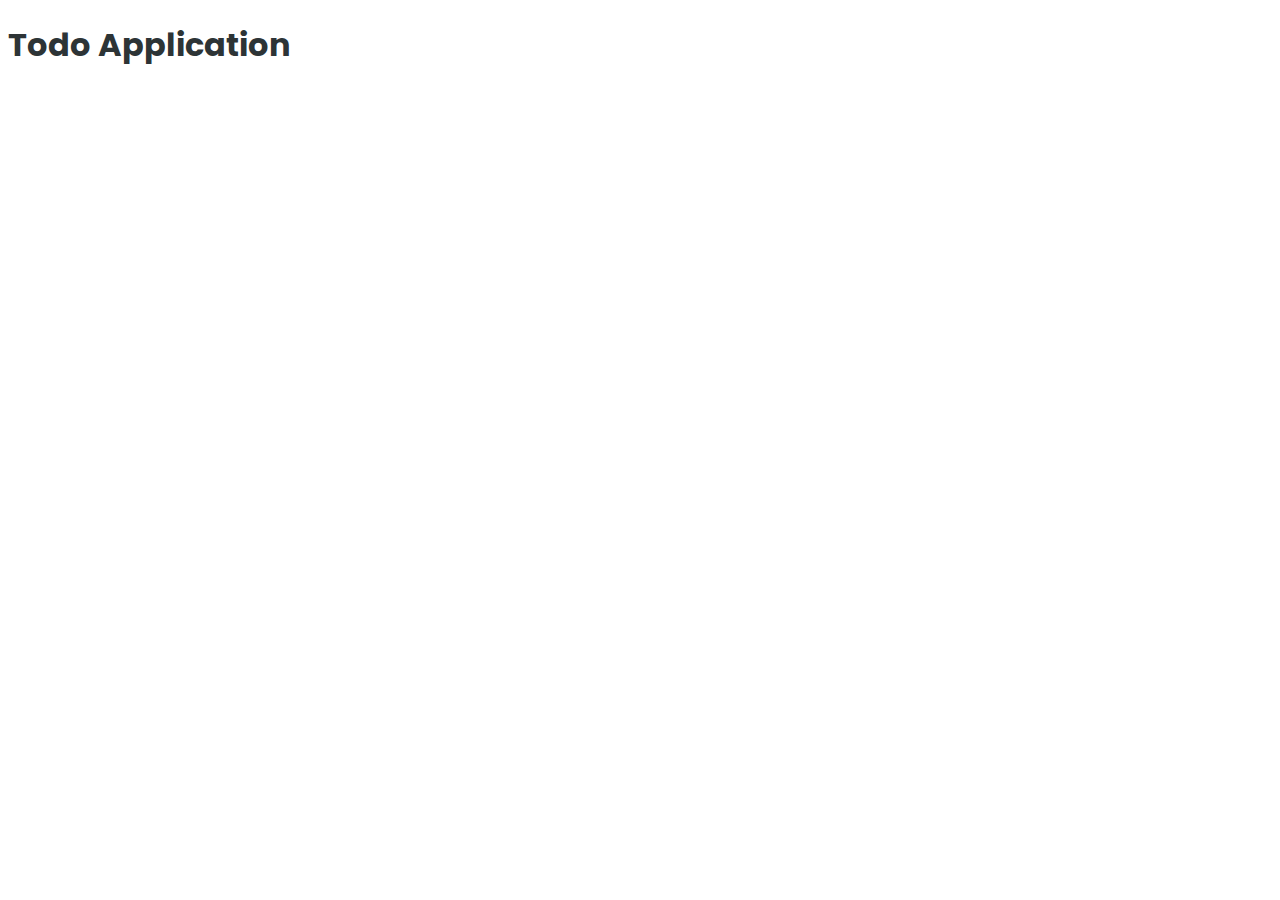
==== index.html @ 3220a1a8 "Initial setup" ====
<!DOCTYPE html>
<html lang="en">

<head>
    <meta charset="UTF-8">
    <meta http-equiv="X-UA-Compatible" content="IE=edge">
    <meta name="viewport" content="width=device-width, initial-scale=1.0">
    <title>Todo Application</title>

    <link rel="stylesheet" href="css/style.css">
</head>

<body>

    <h1>Todo Application</h1>

</body>

</html>
---- css/style.css ----
/* 
    TABLE CONTENT
    - COLORS
    - IMPORTS
    - GLOBAL
*/

/* COLORS
---------------------------------------------------------------------- */
/* 
    https://flatuicolors.com/palette/us
    primary: #e84393
    secondary: #fd79a8
    background: #dfe6e9
    reading: #2d3436
*/

/* IMPORTS
---------------------------------------------------------------------- */
@import url('https://fonts.googleapis.com/css2?family=Poppins:wght@300;400;500;600&display=swap');

/* GLOBAL
---------------------------------------------------------------------- */
* {
    font-family: 'Poppins', sans-serif;
    color: #2d3436;
}
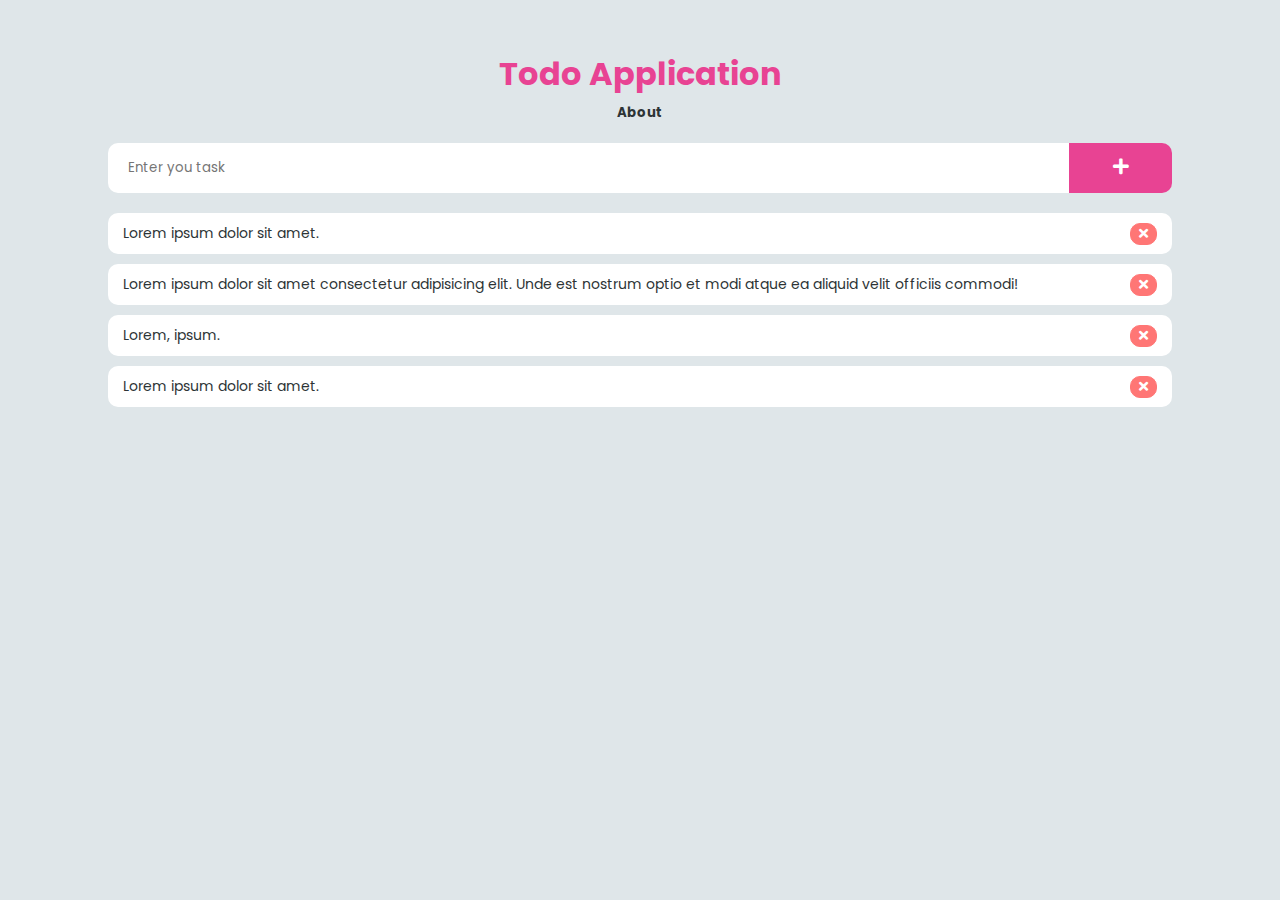
==== commit 483ebd79: "Fontawesome added, layout design implmented" ====
--- a/index.html
+++ b/index.html
@@ -5,14 +5,50 @@
     <meta charset="UTF-8">
     <meta http-equiv="X-UA-Compatible" content="IE=edge">
     <meta name="viewport" content="width=device-width, initial-scale=1.0">
+
     <title>Todo Application</title>
 
+    <!-- font awesome -->
+    <!-- <link rel="stylesheet" href="https://pro.fontawesome.com/releases/v5.10.0/css/all.css"
+        integrity="sha384-AYmEC3Yw5cVb3ZcuHtOA93w35dYTsvhLPVnYs9eStHfGJvOvKxVfELGroGkvsg+p" crossorigin="anonymous" /> -->
+    <link rel="stylesheet" href="css/all.min.css">
+
+    <!-- custom -->
     <link rel="stylesheet" href="css/style.css">
 </head>
 
 <body>
 
-    <h1>Todo Application</h1>
+    <div class="container">
+        <h1>Todo Application</h1>
+        <h5><a href="about.html">About</a></h5>
+
+        <div class="form">
+            <input type="text" id="txtTask" placeholder="Enter you task">
+            <button id="btnAdd"><i class="fas fa-plus"></i></button>
+        </div>
+
+        <div class="card-holder">
+            <div class="card">
+                <button class="btn-remove"><i class="fas fa-times"></i></button>
+                <p>Lorem ipsum dolor sit amet.</p>
+            </div>
+            <div class="card">
+                <button class="btn-remove"><i class="fas fa-times"></i></button>
+                <p>Lorem ipsum dolor sit amet consectetur adipisicing elit. Unde est nostrum optio et modi atque ea
+                    aliquid velit officiis commodi!</p>
+            </div>
+            <div class="card">
+                <button class="btn-remove"><i class="fas fa-times"></i></button>
+                <p>Lorem, ipsum.</p>
+            </div>
+            <div class="card">
+                <button class="btn-remove"><i class="fas fa-times"></i></button>
+                <p>Lorem ipsum dolor sit amet.</p>
+            </div>
+        </div>
+
+    </div>
 
 </body>
 
--- a/css/all.min.css
+++ b/css/all.min.css
@@ -0,0 +1,5 @@
+/*!
+ * Font Awesome Free 5.15.4 by @fontawesome - https://fontawesome.com
+ * License - https://fontawesome.com/license/free (Icons: CC BY 4.0, Fonts: SIL OFL 1.1, Code: MIT License)
+ */
+.fa,.fab,.fad,.fal,.far,.fas{-moz-osx-font-smoothing:grayscale;-webkit-font-smoothing:antialiased;display:inline-block;font-style:normal;font-variant:normal;text-rendering:auto;line-height:1}.fa-lg{font-size:1.33333em;line-height:.75em;vertical-align:-.0667em}.fa-xs{font-size:.75em}.fa-sm{font-size:.875em}.fa-1x{font-size:1em}.fa-2x{font-size:2em}.fa-3x{font-size:3em}.fa-4x{font-size:4em}.fa-5x{font-size:5em}.fa-6x{font-size:6em}.fa-7x{font-size:7em}.fa-8x{font-size:8em}.fa-9x{font-size:9em}.fa-10x{font-size:10em}.fa-fw{text-align:center;width:1.25em}.fa-ul{list-style-type:none;margin-left:2.5em;padding-left:0}.fa-ul>li{position:relative}.fa-li{left:-2em;position:absolute;text-align:center;width:2em;line-height:inherit}.fa-border{border:.08em solid #eee;border-radius:.1em;padding:.2em .25em .15em}.fa-pull-left{float:left}.fa-pull-right{float:right}.fa.fa-pull-left,.fab.fa-pull-left,.fal.fa-pull-left,.far.fa-pull-left,.fas.fa-pull-left{margin-right:.3em}.fa.fa-pull-right,.fab.fa-pull-right,.fal.fa-pull-right,.far.fa-pull-right,.fas.fa-pull-right{margin-left:.3em}.fa-spin{-webkit-animation:fa-spin 2s linear infinite;animation:fa-spin 2s linear infinite}.fa-pulse{-webkit-animation:fa-spin 1s steps(8) infinite;animation:fa-spin 1s steps(8) infinite}@-webkit-keyframes fa-spin{0%{-webkit-transform:rotate(0deg);transform:rotate(0deg)}to{-webkit-transform:rotate(1turn);transform:rotate(1turn)}}@keyframes fa-spin{0%{-webkit-transform:rotate(0deg);transform:rotate(0deg)}to{-webkit-transform:rotate(1turn);transform:rotate(1turn)}}.fa-rotate-90{-ms-filter:"progid:DXImageTransform.Microsoft.BasicImage(rotation=1)";-webkit-transform:rotate(90deg);transform:rotate(90deg)}.fa-rotate-180{-ms-filter:"progid:DXImageTransform.Microsoft.BasicImage(rotation=2)";-webkit-transform:rotate(180deg);transform:rotate(180deg)}.fa-rotate-270{-ms-filter:"progid:DXImageTransform.Microsoft.BasicImage(rotation=3)";-webkit-transform:rotate(270deg);transform:rotate(270deg)}.fa-flip-horizontal{-ms-filter:"progid:DXImageTransform.Microsoft.BasicImage(rotation=0, mirror=1)";-webkit-transform:scaleX(-1);transform:scaleX(-1)}.fa-flip-vertical{-webkit-transform:scaleY(-1);transform:scaleY(-1)}.fa-flip-both,.fa-flip-horizontal.fa-flip-vertical,.fa-flip-vertical{-ms-filter:"progid:DXImageTransform.Microsoft.BasicImage(rotation=2, mirror=1)"}.fa-flip-both,.fa-flip-horizontal.fa-flip-vertical{-webkit-transform:scale(-1);transform:scale(-1)}:root .fa-flip-both,:root .fa-flip-horizontal,:root .fa-flip-vertical,:root .fa-rotate-90,:root .fa-rotate-180,:root .fa-rotate-270{-webkit-filter:none;filter:none}.fa-stack{display:inline-block;height:2em;line-height:2em;position:relative;vertical-align:middle;width:2.5em}.fa-stack-1x,.fa-stack-2x{left:0;position:absolute;text-align:center;width:100%}.fa-stack-1x{line-height:inherit}.fa-stack-2x{font-size:2em}.fa-inverse{color:#fff}.fa-500px:before{content:"\f26e"}.fa-accessible-icon:before{content:"\f368"}.fa-accusoft:before{content:"\f369"}.fa-acquisitions-incorporated:before{content:"\f6af"}.fa-ad:before{content:"\f641"}.fa-address-book:before{content:"\f2b9"}.fa-address-card:before{content:"\f2bb"}.fa-adjust:before{content:"\f042"}.fa-adn:before{content:"\f170"}.fa-adversal:before{content:"\f36a"}.fa-affiliatetheme:before{content:"\f36b"}.fa-air-freshener:before{content:"\f5d0"}.fa-airbnb:before{content:"\f834"}.fa-algolia:before{content:"\f36c"}.fa-align-center:before{content:"\f037"}.fa-align-justify:before{content:"\f039"}.fa-align-left:before{content:"\f036"}.fa-align-right:before{content:"\f038"}.fa-alipay:before{content:"\f642"}.fa-allergies:before{content:"\f461"}.fa-amazon:before{content:"\f270"}.fa-amazon-pay:before{content:"\f42c"}.fa-ambulance:before{content:"\f0f9"}.fa-american-sign-language-interpreting:before{content:"\f2a3"}.fa-amilia:before{content:"\f36d"}.fa-anchor:before{content:"\f13d"}.fa-android:before{content:"\f17b"}.fa-angellist:before{content:"\f209"}.fa-angle-double-down:before{content:"\f103"}.fa-angle-double-left:before{content:"\f100"}.fa-angle-double-right:before{content:"\f101"}.fa-angle-double-up:before{content:"\f102"}.fa-angle-down:before{content:"\f107"}.fa-angle-left:before{content:"\f104"}.fa-angle-right:before{content:"\f105"}.fa-angle-up:before{content:"\f106"}.fa-angry:before{content:"\f556"}.fa-angrycreative:before{content:"\f36e"}.fa-angular:before{content:"\f420"}.fa-ankh:before{content:"\f644"}.fa-app-store:before{content:"\f36f"}.fa-app-store-ios:before{content:"\f370"}.fa-apper:before{content:"\f371"}.fa-apple:before{content:"\f179"}.fa-apple-alt:before{content:"\f5d1"}.fa-apple-pay:before{content:"\f415"}.fa-archive:before{content:"\f187"}.fa-archway:before{content:"\f557"}.fa-arrow-alt-circle-down:before{content:"\f358"}.fa-arrow-alt-circle-left:before{content:"\f359"}.fa-arrow-alt-circle-right:before{content:"\f35a"}.fa-arrow-alt-circle-up:before{content:"\f35b"}.fa-arrow-circle-down:before{content:"\f0ab"}.fa-arrow-circle-left:before{content:"\f0a8"}.fa-arrow-circle-right:before{content:"\f0a9"}.fa-arrow-circle-up:before{content:"\f0aa"}.fa-arrow-down:before{content:"\f063"}.fa-arrow-left:before{content:"\f060"}.fa-arrow-right:before{content:"\f061"}.fa-arrow-up:before{content:"\f062"}.fa-arrows-alt:before{content:"\f0b2"}.fa-arrows-alt-h:before{content:"\f337"}.fa-arrows-alt-v:before{content:"\f338"}.fa-artstation:before{content:"\f77a"}.fa-assistive-listening-systems:before{content:"\f2a2"}.fa-asterisk:before{content:"\f069"}.fa-asymmetrik:before{content:"\f372"}.fa-at:before{content:"\f1fa"}.fa-atlas:before{content:"\f558"}.fa-atlassian:before{content:"\f77b"}.fa-atom:before{content:"\f5d2"}.fa-audible:before{content:"\f373"}.fa-audio-description:before{content:"\f29e"}.fa-autoprefixer:before{content:"\f41c"}.fa-avianex:before{content:"\f374"}.fa-aviato:before{content:"\f421"}.fa-award:before{content:"\f559"}.fa-aws:before{content:"\f375"}.fa-baby:before{content:"\f77c"}.fa-baby-carriage:before{content:"\f77d"}.fa-backspace:before{content:"\f55a"}.fa-backward:before{content:"\f04a"}.fa-bacon:before{content:"\f7e5"}.fa-bacteria:before{content:"\e059"}.fa-bacterium:before{content:"\e05a"}.fa-bahai:before{content:"\f666"}.fa-balance-scale:before{content:"\f24e"}.fa-balance-scale-left:before{content:"\f515"}.fa-balance-scale-right:before{content:"\f516"}.fa-ban:before{content:"\f05e"}.fa-band-aid:before{content:"\f462"}.fa-bandcamp:before{content:"\f2d5"}.fa-barcode:before{content:"\f02a"}.fa-bars:before{content:"\f0c9"}.fa-baseball-ball:before{content:"\f433"}.fa-basketball-ball:before{content:"\f434"}.fa-bath:before{content:"\f2cd"}.fa-battery-empty:before{content:"\f244"}.fa-battery-full:before{content:"\f240"}.fa-battery-half:before{content:"\f242"}.fa-battery-quarter:before{content:"\f243"}.fa-battery-three-quarters:before{content:"\f241"}.fa-battle-net:before{content:"\f835"}.fa-bed:before{content:"\f236"}.fa-beer:before{content:"\f0fc"}.fa-behance:before{content:"\f1b4"}.fa-behance-square:before{content:"\f1b5"}.fa-bell:before{content:"\f0f3"}.fa-bell-slash:before{content:"\f1f6"}.fa-bezier-curve:before{content:"\f55b"}.fa-bible:before{content:"\f647"}.fa-bicycle:before{content:"\f206"}.fa-biking:before{content:"\f84a"}.fa-bimobject:before{content:"\f378"}.fa-binoculars:before{content:"\f1e5"}.fa-biohazard:before{content:"\f780"}.fa-birthday-cake:before{content:"\f1fd"}.fa-bitbucket:before{content:"\f171"}.fa-bitcoin:before{content:"\f379"}.fa-bity:before{content:"\f37a"}.fa-black-tie:before{content:"\f27e"}.fa-blackberry:before{content:"\f37b"}.fa-blender:before{content:"\f517"}.fa-blender-phone:before{content:"\f6b6"}.fa-blind:before{content:"\f29d"}.fa-blog:before{content:"\f781"}.fa-blogger:before{content:"\f37c"}.fa-blogger-b:before{content:"\f37d"}.fa-bluetooth:before{content:"\f293"}.fa-bluetooth-b:before{content:"\f294"}.fa-bold:before{content:"\f032"}.fa-bolt:before{content:"\f0e7"}.fa-bomb:before{content:"\f1e2"}.fa-bone:before{content:"\f5d7"}.fa-bong:before{content:"\f55c"}.fa-book:before{content:"\f02d"}.fa-book-dead:before{content:"\f6b7"}.fa-book-medical:before{content:"\f7e6"}.fa-book-open:before{content:"\f518"}.fa-book-reader:before{content:"\f5da"}.fa-bookmark:before{content:"\f02e"}.fa-bootstrap:before{content:"\f836"}.fa-border-all:before{content:"\f84c"}.fa-border-none:before{content:"\f850"}.fa-border-style:before{content:"\f853"}.fa-bowling-ball:before{content:"\f436"}.fa-box:before{content:"\f466"}.fa-box-open:before{content:"\f49e"}.fa-box-tissue:before{content:"\e05b"}.fa-boxes:before{content:"\f468"}.fa-braille:before{content:"\f2a1"}.fa-brain:before{content:"\f5dc"}.fa-bread-slice:before{content:"\f7ec"}.fa-briefcase:before{content:"\f0b1"}.fa-briefcase-medical:before{content:"\f469"}.fa-broadcast-tower:before{content:"\f519"}.fa-broom:before{content:"\f51a"}.fa-brush:before{content:"\f55d"}.fa-btc:before{content:"\f15a"}.fa-buffer:before{content:"\f837"}.fa-bug:before{content:"\f188"}.fa-building:before{content:"\f1ad"}.fa-bullhorn:before{content:"\f0a1"}.fa-bullseye:before{content:"\f140"}.fa-burn:before{content:"\f46a"}.fa-buromobelexperte:before{content:"\f37f"}.fa-bus:before{content:"\f207"}.fa-bus-alt:before{content:"\f55e"}.fa-business-time:before{content:"\f64a"}.fa-buy-n-large:before{content:"\f8a6"}.fa-buysellads:before{content:"\f20d"}.fa-calculator:before{content:"\f1ec"}.fa-calendar:before{content:"\f133"}.fa-calendar-alt:before{content:"\f073"}.fa-calendar-check:before{content:"\f274"}.fa-calendar-day:before{content:"\f783"}.fa-calendar-minus:before{content:"\f272"}.fa-calendar-plus:before{content:"\f271"}.fa-calendar-times:before{content:"\f273"}.fa-calendar-week:before{content:"\f784"}.fa-camera:before{content:"\f030"}.fa-camera-retro:before{content:"\f083"}.fa-campground:before{content:"\f6bb"}.fa-canadian-maple-leaf:before{content:"\f785"}.fa-candy-cane:before{content:"\f786"}.fa-cannabis:before{content:"\f55f"}.fa-capsules:before{content:"\f46b"}.fa-car:before{content:"\f1b9"}.fa-car-alt:before{content:"\f5de"}.fa-car-battery:before{content:"\f5df"}.fa-car-crash:before{content:"\f5e1"}.fa-car-side:before{content:"\f5e4"}.fa-caravan:before{content:"\f8ff"}.fa-caret-down:before{content:"\f0d7"}.fa-caret-left:before{content:"\f0d9"}.fa-caret-right:before{content:"\f0da"}.fa-caret-square-down:before{content:"\f150"}.fa-caret-square-left:before{content:"\f191"}.fa-caret-square-right:before{content:"\f152"}.fa-caret-square-up:before{content:"\f151"}.fa-caret-up:before{content:"\f0d8"}.fa-carrot:before{content:"\f787"}.fa-cart-arrow-down:before{content:"\f218"}.fa-cart-plus:before{content:"\f217"}.fa-cash-register:before{content:"\f788"}.fa-cat:before{content:"\f6be"}.fa-cc-amazon-pay:before{content:"\f42d"}.fa-cc-amex:before{content:"\f1f3"}.fa-cc-apple-pay:before{content:"\f416"}.fa-cc-diners-club:before{content:"\f24c"}.fa-cc-discover:before{content:"\f1f2"}.fa-cc-jcb:before{content:"\f24b"}.fa-cc-mastercard:before{content:"\f1f1"}.fa-cc-paypal:before{content:"\f1f4"}.fa-cc-stripe:before{content:"\f1f5"}.fa-cc-visa:before{content:"\f1f0"}.fa-centercode:before{content:"\f380"}.fa-centos:before{content:"\f789"}.fa-certificate:before{content:"\f0a3"}.fa-chair:before{content:"\f6c0"}.fa-chalkboard:before{content:"\f51b"}.fa-chalkboard-teacher:before{content:"\f51c"}.fa-charging-station:before{content:"\f5e7"}.fa-chart-area:before{content:"\f1fe"}.fa-chart-bar:before{content:"\f080"}.fa-chart-line:before{content:"\f201"}.fa-chart-pie:before{content:"\f200"}.fa-check:before{content:"\f00c"}.fa-check-circle:before{content:"\f058"}.fa-check-double:before{content:"\f560"}.fa-check-square:before{content:"\f14a"}.fa-cheese:before{content:"\f7ef"}.fa-chess:before{content:"\f439"}.fa-chess-bishop:before{content:"\f43a"}.fa-chess-board:before{content:"\f43c"}.fa-chess-king:before{content:"\f43f"}.fa-chess-knight:before{content:"\f441"}.fa-chess-pawn:before{content:"\f443"}.fa-chess-queen:before{content:"\f445"}.fa-chess-rook:before{content:"\f447"}.fa-chevron-circle-down:before{content:"\f13a"}.fa-chevron-circle-left:before{content:"\f137"}.fa-chevron-circle-right:before{content:"\f138"}.fa-chevron-circle-up:before{content:"\f139"}.fa-chevron-down:before{content:"\f078"}.fa-chevron-left:before{content:"\f053"}.fa-chevron-right:before{content:"\f054"}.fa-chevron-up:before{content:"\f077"}.fa-child:before{content:"\f1ae"}.fa-chrome:before{content:"\f268"}.fa-chromecast:before{content:"\f838"}.fa-church:before{content:"\f51d"}.fa-circle:before{content:"\f111"}.fa-circle-notch:before{content:"\f1ce"}.fa-city:before{content:"\f64f"}.fa-clinic-medical:before{content:"\f7f2"}.fa-clipboard:before{content:"\f328"}.fa-clipboard-check:before{content:"\f46c"}.fa-clipboard-list:before{content:"\f46d"}.fa-clock:before{content:"\f017"}.fa-clone:before{content:"\f24d"}.fa-closed-captioning:before{content:"\f20a"}.fa-cloud:before{content:"\f0c2"}.fa-cloud-download-alt:before{content:"\f381"}.fa-cloud-meatball:before{content:"\f73b"}.fa-cloud-moon:before{content:"\f6c3"}.fa-cloud-moon-rain:before{content:"\f73c"}.fa-cloud-rain:before{content:"\f73d"}.fa-cloud-showers-heavy:before{content:"\f740"}.fa-cloud-sun:before{content:"\f6c4"}.fa-cloud-sun-rain:before{content:"\f743"}.fa-cloud-upload-alt:before{content:"\f382"}.fa-cloudflare:before{content:"\e07d"}.fa-cloudscale:before{content:"\f383"}.fa-cloudsmith:before{content:"\f384"}.fa-cloudversify:before{content:"\f385"}.fa-cocktail:before{content:"\f561"}.fa-code:before{content:"\f121"}.fa-code-branch:before{content:"\f126"}.fa-codepen:before{content:"\f1cb"}.fa-codiepie:before{content:"\f284"}.fa-coffee:before{content:"\f0f4"}.fa-cog:before{content:"\f013"}.fa-cogs:before{content:"\f085"}.fa-coins:before{content:"\f51e"}.fa-columns:before{content:"\f0db"}.fa-comment:before{content:"\f075"}.fa-comment-alt:before{content:"\f27a"}.fa-comment-dollar:before{content:"\f651"}.fa-comment-dots:before{content:"\f4ad"}.fa-comment-medical:before{content:"\f7f5"}.fa-comment-slash:before{content:"\f4b3"}.fa-comments:before{content:"\f086"}.fa-comments-dollar:before{content:"\f653"}.fa-compact-disc:before{content:"\f51f"}.fa-compass:before{content:"\f14e"}.fa-compress:before{content:"\f066"}.fa-compress-alt:before{content:"\f422"}.fa-compress-arrows-alt:before{content:"\f78c"}.fa-concierge-bell:before{content:"\f562"}.fa-confluence:before{content:"\f78d"}.fa-connectdevelop:before{content:"\f20e"}.fa-contao:before{content:"\f26d"}.fa-cookie:before{content:"\f563"}.fa-cookie-bite:before{content:"\f564"}.fa-copy:before{content:"\f0c5"}.fa-copyright:before{content:"\f1f9"}.fa-cotton-bureau:before{content:"\f89e"}.fa-couch:before{content:"\f4b8"}.fa-cpanel:before{content:"\f388"}.fa-creative-commons:before{content:"\f25e"}.fa-creative-commons-by:before{content:"\f4e7"}.fa-creative-commons-nc:before{content:"\f4e8"}.fa-creative-commons-nc-eu:before{content:"\f4e9"}.fa-creative-commons-nc-jp:before{content:"\f4ea"}.fa-creative-commons-nd:before{content:"\f4eb"}.fa-creative-commons-pd:before{content:"\f4ec"}.fa-creative-commons-pd-alt:before{content:"\f4ed"}.fa-creative-commons-remix:before{content:"\f4ee"}.fa-creative-commons-sa:before{content:"\f4ef"}.fa-creative-commons-sampling:before{content:"\f4f0"}.fa-creative-commons-sampling-plus:before{content:"\f4f1"}.fa-creative-commons-share:before{content:"\f4f2"}.fa-creative-commons-zero:before{content:"\f4f3"}.fa-credit-card:before{content:"\f09d"}.fa-critical-role:before{content:"\f6c9"}.fa-crop:before{content:"\f125"}.fa-crop-alt:before{content:"\f565"}.fa-cross:before{content:"\f654"}.fa-crosshairs:before{content:"\f05b"}.fa-crow:before{content:"\f520"}.fa-crown:before{content:"\f521"}.fa-crutch:before{content:"\f7f7"}.fa-css3:before{content:"\f13c"}.fa-css3-alt:before{content:"\f38b"}.fa-cube:before{content:"\f1b2"}.fa-cubes:before{content:"\f1b3"}.fa-cut:before{content:"\f0c4"}.fa-cuttlefish:before{content:"\f38c"}.fa-d-and-d:before{content:"\f38d"}.fa-d-and-d-beyond:before{content:"\f6ca"}.fa-dailymotion:before{content:"\e052"}.fa-dashcube:before{content:"\f210"}.fa-database:before{content:"\f1c0"}.fa-deaf:before{content:"\f2a4"}.fa-deezer:before{content:"\e077"}.fa-delicious:before{content:"\f1a5"}.fa-democrat:before{content:"\f747"}.fa-deploydog:before{content:"\f38e"}.fa-deskpro:before{content:"\f38f"}.fa-desktop:before{content:"\f108"}.fa-dev:before{content:"\f6cc"}.fa-deviantart:before{content:"\f1bd"}.fa-dharmachakra:before{content:"\f655"}.fa-dhl:before{content:"\f790"}.fa-diagnoses:before{content:"\f470"}.fa-diaspora:before{content:"\f791"}.fa-dice:before{content:"\f522"}.fa-dice-d20:before{content:"\f6cf"}.fa-dice-d6:before{content:"\f6d1"}.fa-dice-five:before{content:"\f523"}.fa-dice-four:before{content:"\f524"}.fa-dice-one:before{content:"\f525"}.fa-dice-six:before{content:"\f526"}.fa-dice-three:before{content:"\f527"}.fa-dice-two:before{content:"\f528"}.fa-digg:before{content:"\f1a6"}.fa-digital-ocean:before{content:"\f391"}.fa-digital-tachograph:before{content:"\f566"}.fa-directions:before{content:"\f5eb"}.fa-discord:before{content:"\f392"}.fa-discourse:before{content:"\f393"}.fa-disease:before{content:"\f7fa"}.fa-divide:before{content:"\f529"}.fa-dizzy:before{content:"\f567"}.fa-dna:before{content:"\f471"}.fa-dochub:before{content:"\f394"}.fa-docker:before{content:"\f395"}.fa-dog:before{content:"\f6d3"}.fa-dollar-sign:before{content:"\f155"}.fa-dolly:before{content:"\f472"}.fa-dolly-flatbed:before{content:"\f474"}.fa-donate:before{content:"\f4b9"}.fa-door-closed:before{content:"\f52a"}.fa-door-open:before{content:"\f52b"}.fa-dot-circle:before{content:"\f192"}.fa-dove:before{content:"\f4ba"}.fa-download:before{content:"\f019"}.fa-draft2digital:before{content:"\f396"}.fa-drafting-compass:before{content:"\f568"}.fa-dragon:before{content:"\f6d5"}.fa-draw-polygon:before{content:"\f5ee"}.fa-dribbble:before{content:"\f17d"}.fa-dribbble-square:before{content:"\f397"}.fa-dropbox:before{content:"\f16b"}.fa-drum:before{content:"\f569"}.fa-drum-steelpan:before{content:"\f56a"}.fa-drumstick-bite:before{content:"\f6d7"}.fa-drupal:before{content:"\f1a9"}.fa-dumbbell:before{content:"\f44b"}.fa-dumpster:before{content:"\f793"}.fa-dumpster-fire:before{content:"\f794"}.fa-dungeon:before{content:"\f6d9"}.fa-dyalog:before{content:"\f399"}.fa-earlybirds:before{content:"\f39a"}.fa-ebay:before{content:"\f4f4"}.fa-edge:before{content:"\f282"}.fa-edge-legacy:before{content:"\e078"}.fa-edit:before{content:"\f044"}.fa-egg:before{content:"\f7fb"}.fa-eject:before{content:"\f052"}.fa-elementor:before{content:"\f430"}.fa-ellipsis-h:before{content:"\f141"}.fa-ellipsis-v:before{content:"\f142"}.fa-ello:before{content:"\f5f1"}.fa-ember:before{content:"\f423"}.fa-empire:before{content:"\f1d1"}.fa-envelope:before{content:"\f0e0"}.fa-envelope-open:before{content:"\f2b6"}.fa-envelope-open-text:before{content:"\f658"}.fa-envelope-square:before{content:"\f199"}.fa-envira:before{content:"\f299"}.fa-equals:before{content:"\f52c"}.fa-eraser:before{content:"\f12d"}.fa-erlang:before{content:"\f39d"}.fa-ethereum:before{content:"\f42e"}.fa-ethernet:before{content:"\f796"}.fa-etsy:before{content:"\f2d7"}.fa-euro-sign:before{content:"\f153"}.fa-evernote:before{content:"\f839"}.fa-exchange-alt:before{content:"\f362"}.fa-exclamation:before{content:"\f12a"}.fa-exclamation-circle:before{content:"\f06a"}.fa-exclamation-triangle:before{content:"\f071"}.fa-expand:before{content:"\f065"}.fa-expand-alt:before{content:"\f424"}.fa-expand-arrows-alt:before{content:"\f31e"}.fa-expeditedssl:before{content:"\f23e"}.fa-external-link-alt:before{content:"\f35d"}.fa-external-link-square-alt:before{content:"\f360"}.fa-eye:before{content:"\f06e"}.fa-eye-dropper:before{content:"\f1fb"}.fa-eye-slash:before{content:"\f070"}.fa-facebook:before{content:"\f09a"}.fa-facebook-f:before{content:"\f39e"}.fa-facebook-messenger:before{content:"\f39f"}.fa-facebook-square:before{content:"\f082"}.fa-fan:before{content:"\f863"}.fa-fantasy-flight-games:before{content:"\f6dc"}.fa-fast-backward:before{content:"\f049"}.fa-fast-forward:before{content:"\f050"}.fa-faucet:before{content:"\e005"}.fa-fax:before{content:"\f1ac"}.fa-feather:before{content:"\f52d"}.fa-feather-alt:before{content:"\f56b"}.fa-fedex:before{content:"\f797"}.fa-fedora:before{content:"\f798"}.fa-female:before{content:"\f182"}.fa-fighter-jet:before{content:"\f0fb"}.fa-figma:before{content:"\f799"}.fa-file:before{content:"\f15b"}.fa-file-alt:before{content:"\f15c"}.fa-file-archive:before{content:"\f1c6"}.fa-file-audio:before{content:"\f1c7"}.fa-file-code:before{content:"\f1c9"}.fa-file-contract:before{content:"\f56c"}.fa-file-csv:before{content:"\f6dd"}.fa-file-download:before{content:"\f56d"}.fa-file-excel:before{content:"\f1c3"}.fa-file-export:before{content:"\f56e"}.fa-file-image:before{content:"\f1c5"}.fa-file-import:before{content:"\f56f"}.fa-file-invoice:before{content:"\f570"}.fa-file-invoice-dollar:before{content:"\f571"}.fa-file-medical:before{content:"\f477"}.fa-file-medical-alt:before{content:"\f478"}.fa-file-pdf:before{content:"\f1c1"}.fa-file-powerpoint:before{content:"\f1c4"}.fa-file-prescription:before{content:"\f572"}.fa-file-signature:before{content:"\f573"}.fa-file-upload:before{content:"\f574"}.fa-file-video:before{content:"\f1c8"}.fa-file-word:before{content:"\f1c2"}.fa-fill:before{content:"\f575"}.fa-fill-drip:before{content:"\f576"}.fa-film:before{content:"\f008"}.fa-filter:before{content:"\f0b0"}.fa-fingerprint:before{content:"\f577"}.fa-fire:before{content:"\f06d"}.fa-fire-alt:before{content:"\f7e4"}.fa-fire-extinguisher:before{content:"\f134"}.fa-firefox:before{content:"\f269"}.fa-firefox-browser:before{content:"\e007"}.fa-first-aid:before{content:"\f479"}.fa-first-order:before{content:"\f2b0"}.fa-first-order-alt:before{content:"\f50a"}.fa-firstdraft:before{content:"\f3a1"}.fa-fish:before{content:"\f578"}.fa-fist-raised:before{content:"\f6de"}.fa-flag:before{content:"\f024"}.fa-flag-checkered:before{content:"\f11e"}.fa-flag-usa:before{content:"\f74d"}.fa-flask:before{content:"\f0c3"}.fa-flickr:before{content:"\f16e"}.fa-flipboard:before{content:"\f44d"}.fa-flushed:before{content:"\f579"}.fa-fly:before{content:"\f417"}.fa-folder:before{content:"\f07b"}.fa-folder-minus:before{content:"\f65d"}.fa-folder-open:before{content:"\f07c"}.fa-folder-plus:before{content:"\f65e"}.fa-font:before{content:"\f031"}.fa-font-awesome:before{content:"\f2b4"}.fa-font-awesome-alt:before{content:"\f35c"}.fa-font-awesome-flag:before{content:"\f425"}.fa-font-awesome-logo-full:before{content:"\f4e6"}.fa-fonticons:before{content:"\f280"}.fa-fonticons-fi:before{content:"\f3a2"}.fa-football-ball:before{content:"\f44e"}.fa-fort-awesome:before{content:"\f286"}.fa-fort-awesome-alt:before{content:"\f3a3"}.fa-forumbee:before{content:"\f211"}.fa-forward:before{content:"\f04e"}.fa-foursquare:before{content:"\f180"}.fa-free-code-camp:before{content:"\f2c5"}.fa-freebsd:before{content:"\f3a4"}.fa-frog:before{content:"\f52e"}.fa-frown:before{content:"\f119"}.fa-frown-open:before{content:"\f57a"}.fa-fulcrum:before{content:"\f50b"}.fa-funnel-dollar:before{content:"\f662"}.fa-futbol:before{content:"\f1e3"}.fa-galactic-republic:before{content:"\f50c"}.fa-galactic-senate:before{content:"\f50d"}.fa-gamepad:before{content:"\f11b"}.fa-gas-pump:before{content:"\f52f"}.fa-gavel:before{content:"\f0e3"}.fa-gem:before{content:"\f3a5"}.fa-genderless:before{content:"\f22d"}.fa-get-pocket:before{content:"\f265"}.fa-gg:before{content:"\f260"}.fa-gg-circle:before{content:"\f261"}.fa-ghost:before{content:"\f6e2"}.fa-gift:before{content:"\f06b"}.fa-gifts:before{content:"\f79c"}.fa-git:before{content:"\f1d3"}.fa-git-alt:before{content:"\f841"}.fa-git-square:before{content:"\f1d2"}.fa-github:before{content:"\f09b"}.fa-github-alt:before{content:"\f113"}.fa-github-square:before{content:"\f092"}.fa-gitkraken:before{content:"\f3a6"}.fa-gitlab:before{content:"\f296"}.fa-gitter:before{content:"\f426"}.fa-glass-cheers:before{content:"\f79f"}.fa-glass-martini:before{content:"\f000"}.fa-glass-martini-alt:before{content:"\f57b"}.fa-glass-whiskey:before{content:"\f7a0"}.fa-glasses:before{content:"\f530"}.fa-glide:before{content:"\f2a5"}.fa-glide-g:before{content:"\f2a6"}.fa-globe:before{content:"\f0ac"}.fa-globe-africa:before{content:"\f57c"}.fa-globe-americas:before{content:"\f57d"}.fa-globe-asia:before{content:"\f57e"}.fa-globe-europe:before{content:"\f7a2"}.fa-gofore:before{content:"\f3a7"}.fa-golf-ball:before{content:"\f450"}.fa-goodreads:before{content:"\f3a8"}.fa-goodreads-g:before{content:"\f3a9"}.fa-google:before{content:"\f1a0"}.fa-google-drive:before{content:"\f3aa"}.fa-google-pay:before{content:"\e079"}.fa-google-play:before{content:"\f3ab"}.fa-google-plus:before{content:"\f2b3"}.fa-google-plus-g:before{content:"\f0d5"}.fa-google-plus-square:before{content:"\f0d4"}.fa-google-wallet:before{content:"\f1ee"}.fa-gopuram:before{content:"\f664"}.fa-graduation-cap:before{content:"\f19d"}.fa-gratipay:before{content:"\f184"}.fa-grav:before{content:"\f2d6"}.fa-greater-than:before{content:"\f531"}.fa-greater-than-equal:before{content:"\f532"}.fa-grimace:before{content:"\f57f"}.fa-grin:before{content:"\f580"}.fa-grin-alt:before{content:"\f581"}.fa-grin-beam:before{content:"\f582"}.fa-grin-beam-sweat:before{content:"\f583"}.fa-grin-hearts:before{content:"\f584"}.fa-grin-squint:before{content:"\f585"}.fa-grin-squint-tears:before{content:"\f586"}.fa-grin-stars:before{content:"\f587"}.fa-grin-tears:before{content:"\f588"}.fa-grin-tongue:before{content:"\f589"}.fa-grin-tongue-squint:before{content:"\f58a"}.fa-grin-tongue-wink:before{content:"\f58b"}.fa-grin-wink:before{content:"\f58c"}.fa-grip-horizontal:before{content:"\f58d"}.fa-grip-lines:before{content:"\f7a4"}.fa-grip-lines-vertical:before{content:"\f7a5"}.fa-grip-vertical:before{content:"\f58e"}.fa-gripfire:before{content:"\f3ac"}.fa-grunt:before{content:"\f3ad"}.fa-guilded:before{content:"\e07e"}.fa-guitar:before{content:"\f7a6"}.fa-gulp:before{content:"\f3ae"}.fa-h-square:before{content:"\f0fd"}.fa-hacker-news:before{content:"\f1d4"}.fa-hacker-news-square:before{content:"\f3af"}.fa-hackerrank:before{content:"\f5f7"}.fa-hamburger:before{content:"\f805"}.fa-hammer:before{content:"\f6e3"}.fa-hamsa:before{content:"\f665"}.fa-hand-holding:before{content:"\f4bd"}.fa-hand-holding-heart:before{content:"\f4be"}.fa-hand-holding-medical:before{content:"\e05c"}.fa-hand-holding-usd:before{content:"\f4c0"}.fa-hand-holding-water:before{content:"\f4c1"}.fa-hand-lizard:before{content:"\f258"}.fa-hand-middle-finger:before{content:"\f806"}.fa-hand-paper:before{content:"\f256"}.fa-hand-peace:before{content:"\f25b"}.fa-hand-point-down:before{content:"\f0a7"}.fa-hand-point-left:before{content:"\f0a5"}.fa-hand-point-right:before{content:"\f0a4"}.fa-hand-point-up:before{content:"\f0a6"}.fa-hand-pointer:before{content:"\f25a"}.fa-hand-rock:before{content:"\f255"}.fa-hand-scissors:before{content:"\f257"}.fa-hand-sparkles:before{content:"\e05d"}.fa-hand-spock:before{content:"\f259"}.fa-hands:before{content:"\f4c2"}.fa-hands-helping:before{content:"\f4c4"}.fa-hands-wash:before{content:"\e05e"}.fa-handshake:before{content:"\f2b5"}.fa-handshake-alt-slash:before{content:"\e05f"}.fa-handshake-slash:before{content:"\e060"}.fa-hanukiah:before{content:"\f6e6"}.fa-hard-hat:before{content:"\f807"}.fa-hashtag:before{content:"\f292"}.fa-hat-cowboy:before{content:"\f8c0"}.fa-hat-cowboy-side:before{content:"\f8c1"}.fa-hat-wizard:before{content:"\f6e8"}.fa-hdd:before{content:"\f0a0"}.fa-head-side-cough:before{content:"\e061"}.fa-head-side-cough-slash:before{content:"\e062"}.fa-head-side-mask:before{content:"\e063"}.fa-head-side-virus:before{content:"\e064"}.fa-heading:before{content:"\f1dc"}.fa-headphones:before{content:"\f025"}.fa-headphones-alt:before{content:"\f58f"}.fa-headset:before{content:"\f590"}.fa-heart:before{content:"\f004"}.fa-heart-broken:before{content:"\f7a9"}.fa-heartbeat:before{content:"\f21e"}.fa-helicopter:before{content:"\f533"}.fa-highlighter:before{content:"\f591"}.fa-hiking:before{content:"\f6ec"}.fa-hippo:before{content:"\f6ed"}.fa-hips:before{content:"\f452"}.fa-hire-a-helper:before{content:"\f3b0"}.fa-history:before{content:"\f1da"}.fa-hive:before{content:"\e07f"}.fa-hockey-puck:before{content:"\f453"}.fa-holly-berry:before{content:"\f7aa"}.fa-home:before{content:"\f015"}.fa-hooli:before{content:"\f427"}.fa-hornbill:before{content:"\f592"}.fa-horse:before{content:"\f6f0"}.fa-horse-head:before{content:"\f7ab"}.fa-hospital:before{content:"\f0f8"}.fa-hospital-alt:before{content:"\f47d"}.fa-hospital-symbol:before{content:"\f47e"}.fa-hospital-user:before{content:"\f80d"}.fa-hot-tub:before{content:"\f593"}.fa-hotdog:before{content:"\f80f"}.fa-hotel:before{content:"\f594"}.fa-hotjar:before{content:"\f3b1"}.fa-hourglass:before{content:"\f254"}.fa-hourglass-end:before{content:"\f253"}.fa-hourglass-half:before{content:"\f252"}.fa-hourglass-start:before{content:"\f251"}.fa-house-damage:before{content:"\f6f1"}.fa-house-user:before{content:"\e065"}.fa-houzz:before{content:"\f27c"}.fa-hryvnia:before{content:"\f6f2"}.fa-html5:before{content:"\f13b"}.fa-hubspot:before{content:"\f3b2"}.fa-i-cursor:before{content:"\f246"}.fa-ice-cream:before{content:"\f810"}.fa-icicles:before{content:"\f7ad"}.fa-icons:before{content:"\f86d"}.fa-id-badge:before{content:"\f2c1"}.fa-id-card:before{content:"\f2c2"}.fa-id-card-alt:before{content:"\f47f"}.fa-ideal:before{content:"\e013"}.fa-igloo:before{content:"\f7ae"}.fa-image:before{content:"\f03e"}.fa-images:before{content:"\f302"}.fa-imdb:before{content:"\f2d8"}.fa-inbox:before{content:"\f01c"}.fa-indent:before{content:"\f03c"}.fa-industry:before{content:"\f275"}.fa-infinity:before{content:"\f534"}.fa-info:before{content:"\f129"}.fa-info-circle:before{content:"\f05a"}.fa-innosoft:before{content:"\e080"}.fa-instagram:before{content:"\f16d"}.fa-instagram-square:before{content:"\e055"}.fa-instalod:before{content:"\e081"}.fa-intercom:before{content:"\f7af"}.fa-internet-explorer:before{content:"\f26b"}.fa-invision:before{content:"\f7b0"}.fa-ioxhost:before{content:"\f208"}.fa-italic:before{content:"\f033"}.fa-itch-io:before{content:"\f83a"}.fa-itunes:before{content:"\f3b4"}.fa-itunes-note:before{content:"\f3b5"}.fa-java:before{content:"\f4e4"}.fa-jedi:before{content:"\f669"}.fa-jedi-order:before{content:"\f50e"}.fa-jenkins:before{content:"\f3b6"}.fa-jira:before{content:"\f7b1"}.fa-joget:before{content:"\f3b7"}.fa-joint:before{content:"\f595"}.fa-joomla:before{content:"\f1aa"}.fa-journal-whills:before{content:"\f66a"}.fa-js:before{content:"\f3b8"}.fa-js-square:before{content:"\f3b9"}.fa-jsfiddle:before{content:"\f1cc"}.fa-kaaba:before{content:"\f66b"}.fa-kaggle:before{content:"\f5fa"}.fa-key:before{content:"\f084"}.fa-keybase:before{content:"\f4f5"}.fa-keyboard:before{content:"\f11c"}.fa-keycdn:before{content:"\f3ba"}.fa-khanda:before{content:"\f66d"}.fa-kickstarter:before{content:"\f3bb"}.fa-kickstarter-k:before{content:"\f3bc"}.fa-kiss:before{content:"\f596"}.fa-kiss-beam:before{content:"\f597"}.fa-kiss-wink-heart:before{content:"\f598"}.fa-kiwi-bird:before{content:"\f535"}.fa-korvue:before{content:"\f42f"}.fa-landmark:before{content:"\f66f"}.fa-language:before{content:"\f1ab"}.fa-laptop:before{content:"\f109"}.fa-laptop-code:before{content:"\f5fc"}.fa-laptop-house:before{content:"\e066"}.fa-laptop-medical:before{content:"\f812"}.fa-laravel:before{content:"\f3bd"}.fa-lastfm:before{content:"\f202"}.fa-lastfm-square:before{content:"\f203"}.fa-laugh:before{content:"\f599"}.fa-laugh-beam:before{content:"\f59a"}.fa-laugh-squint:before{content:"\f59b"}.fa-laugh-wink:before{content:"\f59c"}.fa-layer-group:before{content:"\f5fd"}.fa-leaf:before{content:"\f06c"}.fa-leanpub:before{content:"\f212"}.fa-lemon:before{content:"\f094"}.fa-less:before{content:"\f41d"}.fa-less-than:before{content:"\f536"}.fa-less-than-equal:before{content:"\f537"}.fa-level-down-alt:before{content:"\f3be"}.fa-level-up-alt:before{content:"\f3bf"}.fa-life-ring:before{content:"\f1cd"}.fa-lightbulb:before{content:"\f0eb"}.fa-line:before{content:"\f3c0"}.fa-link:before{content:"\f0c1"}.fa-linkedin:before{content:"\f08c"}.fa-linkedin-in:before{content:"\f0e1"}.fa-linode:before{content:"\f2b8"}.fa-linux:before{content:"\f17c"}.fa-lira-sign:before{content:"\f195"}.fa-list:before{content:"\f03a"}.fa-list-alt:before{content:"\f022"}.fa-list-ol:before{content:"\f0cb"}.fa-list-ul:before{content:"\f0ca"}.fa-location-arrow:before{content:"\f124"}.fa-lock:before{content:"\f023"}.fa-lock-open:before{content:"\f3c1"}.fa-long-arrow-alt-down:before{content:"\f309"}.fa-long-arrow-alt-left:before{content:"\f30a"}.fa-long-arrow-alt-right:before{content:"\f30b"}.fa-long-arrow-alt-up:before{content:"\f30c"}.fa-low-vision:before{content:"\f2a8"}.fa-luggage-cart:before{content:"\f59d"}.fa-lungs:before{content:"\f604"}.fa-lungs-virus:before{content:"\e067"}.fa-lyft:before{content:"\f3c3"}.fa-magento:before{content:"\f3c4"}.fa-magic:before{content:"\f0d0"}.fa-magnet:before{content:"\f076"}.fa-mail-bulk:before{content:"\f674"}.fa-mailchimp:before{content:"\f59e"}.fa-male:before{content:"\f183"}.fa-mandalorian:before{content:"\f50f"}.fa-map:before{content:"\f279"}.fa-map-marked:before{content:"\f59f"}.fa-map-marked-alt:before{content:"\f5a0"}.fa-map-marker:before{content:"\f041"}.fa-map-marker-alt:before{content:"\f3c5"}.fa-map-pin:before{content:"\f276"}.fa-map-signs:before{content:"\f277"}.fa-markdown:before{content:"\f60f"}.fa-marker:before{content:"\f5a1"}.fa-mars:before{content:"\f222"}.fa-mars-double:before{content:"\f227"}.fa-mars-stroke:before{content:"\f229"}.fa-mars-stroke-h:before{content:"\f22b"}.fa-mars-stroke-v:before{content:"\f22a"}.fa-mask:before{content:"\f6fa"}.fa-mastodon:before{content:"\f4f6"}.fa-maxcdn:before{content:"\f136"}.fa-mdb:before{content:"\f8ca"}.fa-medal:before{content:"\f5a2"}.fa-medapps:before{content:"\f3c6"}.fa-medium:before{content:"\f23a"}.fa-medium-m:before{content:"\f3c7"}.fa-medkit:before{content:"\f0fa"}.fa-medrt:before{content:"\f3c8"}.fa-meetup:before{content:"\f2e0"}.fa-megaport:before{content:"\f5a3"}.fa-meh:before{content:"\f11a"}.fa-meh-blank:before{content:"\f5a4"}.fa-meh-rolling-eyes:before{content:"\f5a5"}.fa-memory:before{content:"\f538"}.fa-mendeley:before{content:"\f7b3"}.fa-menorah:before{content:"\f676"}.fa-mercury:before{content:"\f223"}.fa-meteor:before{content:"\f753"}.fa-microblog:before{content:"\e01a"}.fa-microchip:before{content:"\f2db"}.fa-microphone:before{content:"\f130"}.fa-microphone-alt:before{content:"\f3c9"}.fa-microphone-alt-slash:before{content:"\f539"}.fa-microphone-slash:before{content:"\f131"}.fa-microscope:before{content:"\f610"}.fa-microsoft:before{content:"\f3ca"}.fa-minus:before{content:"\f068"}.fa-minus-circle:before{content:"\f056"}.fa-minus-square:before{content:"\f146"}.fa-mitten:before{content:"\f7b5"}.fa-mix:before{content:"\f3cb"}.fa-mixcloud:before{content:"\f289"}.fa-mixer:before{content:"\e056"}.fa-mizuni:before{content:"\f3cc"}.fa-mobile:before{content:"\f10b"}.fa-mobile-alt:before{content:"\f3cd"}.fa-modx:before{content:"\f285"}.fa-monero:before{content:"\f3d0"}.fa-money-bill:before{content:"\f0d6"}.fa-money-bill-alt:before{content:"\f3d1"}.fa-money-bill-wave:before{content:"\f53a"}.fa-money-bill-wave-alt:before{content:"\f53b"}.fa-money-check:before{content:"\f53c"}.fa-money-check-alt:before{content:"\f53d"}.fa-monument:before{content:"\f5a6"}.fa-moon:before{content:"\f186"}.fa-mortar-pestle:before{content:"\f5a7"}.fa-mosque:before{content:"\f678"}.fa-motorcycle:before{content:"\f21c"}.fa-mountain:before{content:"\f6fc"}.fa-mouse:before{content:"\f8cc"}.fa-mouse-pointer:before{content:"\f245"}.fa-mug-hot:before{content:"\f7b6"}.fa-music:before{content:"\f001"}.fa-napster:before{content:"\f3d2"}.fa-neos:before{content:"\f612"}.fa-network-wired:before{content:"\f6ff"}.fa-neuter:before{content:"\f22c"}.fa-newspaper:before{content:"\f1ea"}.fa-nimblr:before{content:"\f5a8"}.fa-node:before{content:"\f419"}.fa-node-js:before{content:"\f3d3"}.fa-not-equal:before{content:"\f53e"}.fa-notes-medical:before{content:"\f481"}.fa-npm:before{content:"\f3d4"}.fa-ns8:before{content:"\f3d5"}.fa-nutritionix:before{content:"\f3d6"}.fa-object-group:before{content:"\f247"}.fa-object-ungroup:before{content:"\f248"}.fa-octopus-deploy:before{content:"\e082"}.fa-odnoklassniki:before{content:"\f263"}.fa-odnoklassniki-square:before{content:"\f264"}.fa-oil-can:before{content:"\f613"}.fa-old-republic:before{content:"\f510"}.fa-om:before{content:"\f679"}.fa-opencart:before{content:"\f23d"}.fa-openid:before{content:"\f19b"}.fa-opera:before{content:"\f26a"}.fa-optin-monster:before{content:"\f23c"}.fa-orcid:before{content:"\f8d2"}.fa-osi:before{content:"\f41a"}.fa-otter:before{content:"\f700"}.fa-outdent:before{content:"\f03b"}.fa-page4:before{content:"\f3d7"}.fa-pagelines:before{content:"\f18c"}.fa-pager:before{content:"\f815"}.fa-paint-brush:before{content:"\f1fc"}.fa-paint-roller:before{content:"\f5aa"}.fa-palette:before{content:"\f53f"}.fa-palfed:before{content:"\f3d8"}.fa-pallet:before{content:"\f482"}.fa-paper-plane:before{content:"\f1d8"}.fa-paperclip:before{content:"\f0c6"}.fa-parachute-box:before{content:"\f4cd"}.fa-paragraph:before{content:"\f1dd"}.fa-parking:before{content:"\f540"}.fa-passport:before{content:"\f5ab"}.fa-pastafarianism:before{content:"\f67b"}.fa-paste:before{content:"\f0ea"}.fa-patreon:before{content:"\f3d9"}.fa-pause:before{content:"\f04c"}.fa-pause-circle:before{content:"\f28b"}.fa-paw:before{content:"\f1b0"}.fa-paypal:before{content:"\f1ed"}.fa-peace:before{content:"\f67c"}.fa-pen:before{content:"\f304"}.fa-pen-alt:before{content:"\f305"}.fa-pen-fancy:before{content:"\f5ac"}.fa-pen-nib:before{content:"\f5ad"}.fa-pen-square:before{content:"\f14b"}.fa-pencil-alt:before{content:"\f303"}.fa-pencil-ruler:before{content:"\f5ae"}.fa-penny-arcade:before{content:"\f704"}.fa-people-arrows:before{content:"\e068"}.fa-people-carry:before{content:"\f4ce"}.fa-pepper-hot:before{content:"\f816"}.fa-perbyte:before{content:"\e083"}.fa-percent:before{content:"\f295"}.fa-percentage:before{content:"\f541"}.fa-periscope:before{content:"\f3da"}.fa-person-booth:before{content:"\f756"}.fa-phabricator:before{content:"\f3db"}.fa-phoenix-framework:before{content:"\f3dc"}.fa-phoenix-squadron:before{content:"\f511"}.fa-phone:before{content:"\f095"}.fa-phone-alt:before{content:"\f879"}.fa-phone-slash:before{content:"\f3dd"}.fa-phone-square:before{content:"\f098"}.fa-phone-square-alt:before{content:"\f87b"}.fa-phone-volume:before{content:"\f2a0"}.fa-photo-video:before{content:"\f87c"}.fa-php:before{content:"\f457"}.fa-pied-piper:before{content:"\f2ae"}.fa-pied-piper-alt:before{content:"\f1a8"}.fa-pied-piper-hat:before{content:"\f4e5"}.fa-pied-piper-pp:before{content:"\f1a7"}.fa-pied-piper-square:before{content:"\e01e"}.fa-piggy-bank:before{content:"\f4d3"}.fa-pills:before{content:"\f484"}.fa-pinterest:before{content:"\f0d2"}.fa-pinterest-p:before{content:"\f231"}.fa-pinterest-square:before{content:"\f0d3"}.fa-pizza-slice:before{content:"\f818"}.fa-place-of-worship:before{content:"\f67f"}.fa-plane:before{content:"\f072"}.fa-plane-arrival:before{content:"\f5af"}.fa-plane-departure:before{content:"\f5b0"}.fa-plane-slash:before{content:"\e069"}.fa-play:before{content:"\f04b"}.fa-play-circle:before{content:"\f144"}.fa-playstation:before{content:"\f3df"}.fa-plug:before{content:"\f1e6"}.fa-plus:before{content:"\f067"}.fa-plus-circle:before{content:"\f055"}.fa-plus-square:before{content:"\f0fe"}.fa-podcast:before{content:"\f2ce"}.fa-poll:before{content:"\f681"}.fa-poll-h:before{content:"\f682"}.fa-poo:before{content:"\f2fe"}.fa-poo-storm:before{content:"\f75a"}.fa-poop:before{content:"\f619"}.fa-portrait:before{content:"\f3e0"}.fa-pound-sign:before{content:"\f154"}.fa-power-off:before{content:"\f011"}.fa-pray:before{content:"\f683"}.fa-praying-hands:before{content:"\f684"}.fa-prescription:before{content:"\f5b1"}.fa-prescription-bottle:before{content:"\f485"}.fa-prescription-bottle-alt:before{content:"\f486"}.fa-print:before{content:"\f02f"}.fa-procedures:before{content:"\f487"}.fa-product-hunt:before{content:"\f288"}.fa-project-diagram:before{content:"\f542"}.fa-pump-medical:before{content:"\e06a"}.fa-pump-soap:before{content:"\e06b"}.fa-pushed:before{content:"\f3e1"}.fa-puzzle-piece:before{content:"\f12e"}.fa-python:before{content:"\f3e2"}.fa-qq:before{content:"\f1d6"}.fa-qrcode:before{content:"\f029"}.fa-question:before{content:"\f128"}.fa-question-circle:before{content:"\f059"}.fa-quidditch:before{content:"\f458"}.fa-quinscape:before{content:"\f459"}.fa-quora:before{content:"\f2c4"}.fa-quote-left:before{content:"\f10d"}.fa-quote-right:before{content:"\f10e"}.fa-quran:before{content:"\f687"}.fa-r-project:before{content:"\f4f7"}.fa-radiation:before{content:"\f7b9"}.fa-radiation-alt:before{content:"\f7ba"}.fa-rainbow:before{content:"\f75b"}.fa-random:before{content:"\f074"}.fa-raspberry-pi:before{content:"\f7bb"}.fa-ravelry:before{content:"\f2d9"}.fa-react:before{content:"\f41b"}.fa-reacteurope:before{content:"\f75d"}.fa-readme:before{content:"\f4d5"}.fa-rebel:before{content:"\f1d0"}.fa-receipt:before{content:"\f543"}.fa-record-vinyl:before{content:"\f8d9"}.fa-recycle:before{content:"\f1b8"}.fa-red-river:before{content:"\f3e3"}.fa-reddit:before{content:"\f1a1"}.fa-reddit-alien:before{content:"\f281"}.fa-reddit-square:before{content:"\f1a2"}.fa-redhat:before{content:"\f7bc"}.fa-redo:before{content:"\f01e"}.fa-redo-alt:before{content:"\f2f9"}.fa-registered:before{content:"\f25d"}.fa-remove-format:before{content:"\f87d"}.fa-renren:before{content:"\f18b"}.fa-reply:before{content:"\f3e5"}.fa-reply-all:before{content:"\f122"}.fa-replyd:before{content:"\f3e6"}.fa-republican:before{content:"\f75e"}.fa-researchgate:before{content:"\f4f8"}.fa-resolving:before{content:"\f3e7"}.fa-restroom:before{content:"\f7bd"}.fa-retweet:before{content:"\f079"}.fa-rev:before{content:"\f5b2"}.fa-ribbon:before{content:"\f4d6"}.fa-ring:before{content:"\f70b"}.fa-road:before{content:"\f018"}.fa-robot:before{content:"\f544"}.fa-rocket:before{content:"\f135"}.fa-rocketchat:before{content:"\f3e8"}.fa-rockrms:before{content:"\f3e9"}.fa-route:before{content:"\f4d7"}.fa-rss:before{content:"\f09e"}.fa-rss-square:before{content:"\f143"}.fa-ruble-sign:before{content:"\f158"}.fa-ruler:before{content:"\f545"}.fa-ruler-combined:before{content:"\f546"}.fa-ruler-horizontal:before{content:"\f547"}.fa-ruler-vertical:before{content:"\f548"}.fa-running:before{content:"\f70c"}.fa-rupee-sign:before{content:"\f156"}.fa-rust:before{content:"\e07a"}.fa-sad-cry:before{content:"\f5b3"}.fa-sad-tear:before{content:"\f5b4"}.fa-safari:before{content:"\f267"}.fa-salesforce:before{content:"\f83b"}.fa-sass:before{content:"\f41e"}.fa-satellite:before{content:"\f7bf"}.fa-satellite-dish:before{content:"\f7c0"}.fa-save:before{content:"\f0c7"}.fa-schlix:before{content:"\f3ea"}.fa-school:before{content:"\f549"}.fa-screwdriver:before{content:"\f54a"}.fa-scribd:before{content:"\f28a"}.fa-scroll:before{content:"\f70e"}.fa-sd-card:before{content:"\f7c2"}.fa-search:before{content:"\f002"}.fa-search-dollar:before{content:"\f688"}.fa-search-location:before{content:"\f689"}.fa-search-minus:before{content:"\f010"}.fa-search-plus:before{content:"\f00e"}.fa-searchengin:before{content:"\f3eb"}.fa-seedling:before{content:"\f4d8"}.fa-sellcast:before{content:"\f2da"}.fa-sellsy:before{content:"\f213"}.fa-server:before{content:"\f233"}.fa-servicestack:before{content:"\f3ec"}.fa-shapes:before{content:"\f61f"}.fa-share:before{content:"\f064"}.fa-share-alt:before{content:"\f1e0"}.fa-share-alt-square:before{content:"\f1e1"}.fa-share-square:before{content:"\f14d"}.fa-shekel-sign:before{content:"\f20b"}.fa-shield-alt:before{content:"\f3ed"}.fa-shield-virus:before{content:"\e06c"}.fa-ship:before{content:"\f21a"}.fa-shipping-fast:before{content:"\f48b"}.fa-shirtsinbulk:before{content:"\f214"}.fa-shoe-prints:before{content:"\f54b"}.fa-shopify:before{content:"\e057"}.fa-shopping-bag:before{content:"\f290"}.fa-shopping-basket:before{content:"\f291"}.fa-shopping-cart:before{content:"\f07a"}.fa-shopware:before{content:"\f5b5"}.fa-shower:before{content:"\f2cc"}.fa-shuttle-van:before{content:"\f5b6"}.fa-sign:before{content:"\f4d9"}.fa-sign-in-alt:before{content:"\f2f6"}.fa-sign-language:before{content:"\f2a7"}.fa-sign-out-alt:before{content:"\f2f5"}.fa-signal:before{content:"\f012"}.fa-signature:before{content:"\f5b7"}.fa-sim-card:before{content:"\f7c4"}.fa-simplybuilt:before{content:"\f215"}.fa-sink:before{content:"\e06d"}.fa-sistrix:before{content:"\f3ee"}.fa-sitemap:before{content:"\f0e8"}.fa-sith:before{content:"\f512"}.fa-skating:before{content:"\f7c5"}.fa-sketch:before{content:"\f7c6"}.fa-skiing:before{content:"\f7c9"}.fa-skiing-nordic:before{content:"\f7ca"}.fa-skull:before{content:"\f54c"}.fa-skull-crossbones:before{content:"\f714"}.fa-skyatlas:before{content:"\f216"}.fa-skype:before{content:"\f17e"}.fa-slack:before{content:"\f198"}.fa-slack-hash:before{content:"\f3ef"}.fa-slash:before{content:"\f715"}.fa-sleigh:before{content:"\f7cc"}.fa-sliders-h:before{content:"\f1de"}.fa-slideshare:before{content:"\f1e7"}.fa-smile:before{content:"\f118"}.fa-smile-beam:before{content:"\f5b8"}.fa-smile-wink:before{content:"\f4da"}.fa-smog:before{content:"\f75f"}.fa-smoking:before{content:"\f48d"}.fa-smoking-ban:before{content:"\f54d"}.fa-sms:before{content:"\f7cd"}.fa-snapchat:before{content:"\f2ab"}.fa-snapchat-ghost:before{content:"\f2ac"}.fa-snapchat-square:before{content:"\f2ad"}.fa-snowboarding:before{content:"\f7ce"}.fa-snowflake:before{content:"\f2dc"}.fa-snowman:before{content:"\f7d0"}.fa-snowplow:before{content:"\f7d2"}.fa-soap:before{content:"\e06e"}.fa-socks:before{content:"\f696"}.fa-solar-panel:before{content:"\f5ba"}.fa-sort:before{content:"\f0dc"}.fa-sort-alpha-down:before{content:"\f15d"}.fa-sort-alpha-down-alt:before{content:"\f881"}.fa-sort-alpha-up:before{content:"\f15e"}.fa-sort-alpha-up-alt:before{content:"\f882"}.fa-sort-amount-down:before{content:"\f160"}.fa-sort-amount-down-alt:before{content:"\f884"}.fa-sort-amount-up:before{content:"\f161"}.fa-sort-amount-up-alt:before{content:"\f885"}.fa-sort-down:before{content:"\f0dd"}.fa-sort-numeric-down:before{content:"\f162"}.fa-sort-numeric-down-alt:before{content:"\f886"}.fa-sort-numeric-up:before{content:"\f163"}.fa-sort-numeric-up-alt:before{content:"\f887"}.fa-sort-up:before{content:"\f0de"}.fa-soundcloud:before{content:"\f1be"}.fa-sourcetree:before{content:"\f7d3"}.fa-spa:before{content:"\f5bb"}.fa-space-shuttle:before{content:"\f197"}.fa-speakap:before{content:"\f3f3"}.fa-speaker-deck:before{content:"\f83c"}.fa-spell-check:before{content:"\f891"}.fa-spider:before{content:"\f717"}.fa-spinner:before{content:"\f110"}.fa-splotch:before{content:"\f5bc"}.fa-spotify:before{content:"\f1bc"}.fa-spray-can:before{content:"\f5bd"}.fa-square:before{content:"\f0c8"}.fa-square-full:before{content:"\f45c"}.fa-square-root-alt:before{content:"\f698"}.fa-squarespace:before{content:"\f5be"}.fa-stack-exchange:before{content:"\f18d"}.fa-stack-overflow:before{content:"\f16c"}.fa-stackpath:before{content:"\f842"}.fa-stamp:before{content:"\f5bf"}.fa-star:before{content:"\f005"}.fa-star-and-crescent:before{content:"\f699"}.fa-star-half:before{content:"\f089"}.fa-star-half-alt:before{content:"\f5c0"}.fa-star-of-david:before{content:"\f69a"}.fa-star-of-life:before{content:"\f621"}.fa-staylinked:before{content:"\f3f5"}.fa-steam:before{content:"\f1b6"}.fa-steam-square:before{content:"\f1b7"}.fa-steam-symbol:before{content:"\f3f6"}.fa-step-backward:before{content:"\f048"}.fa-step-forward:before{content:"\f051"}.fa-stethoscope:before{content:"\f0f1"}.fa-sticker-mule:before{content:"\f3f7"}.fa-sticky-note:before{content:"\f249"}.fa-stop:before{content:"\f04d"}.fa-stop-circle:before{content:"\f28d"}.fa-stopwatch:before{content:"\f2f2"}.fa-stopwatch-20:before{content:"\e06f"}.fa-store:before{content:"\f54e"}.fa-store-alt:before{content:"\f54f"}.fa-store-alt-slash:before{content:"\e070"}.fa-store-slash:before{content:"\e071"}.fa-strava:before{content:"\f428"}.fa-stream:before{content:"\f550"}.fa-street-view:before{content:"\f21d"}.fa-strikethrough:before{content:"\f0cc"}.fa-stripe:before{content:"\f429"}.fa-stripe-s:before{content:"\f42a"}.fa-stroopwafel:before{content:"\f551"}.fa-studiovinari:before{content:"\f3f8"}.fa-stumbleupon:before{content:"\f1a4"}.fa-stumbleupon-circle:before{content:"\f1a3"}.fa-subscript:before{content:"\f12c"}.fa-subway:before{content:"\f239"}.fa-suitcase:before{content:"\f0f2"}.fa-suitcase-rolling:before{content:"\f5c1"}.fa-sun:before{content:"\f185"}.fa-superpowers:before{content:"\f2dd"}.fa-superscript:before{content:"\f12b"}.fa-supple:before{content:"\f3f9"}.fa-surprise:before{content:"\f5c2"}.fa-suse:before{content:"\f7d6"}.fa-swatchbook:before{content:"\f5c3"}.fa-swift:before{content:"\f8e1"}.fa-swimmer:before{content:"\f5c4"}.fa-swimming-pool:before{content:"\f5c5"}.fa-symfony:before{content:"\f83d"}.fa-synagogue:before{content:"\f69b"}.fa-sync:before{content:"\f021"}.fa-sync-alt:before{content:"\f2f1"}.fa-syringe:before{content:"\f48e"}.fa-table:before{content:"\f0ce"}.fa-table-tennis:before{content:"\f45d"}.fa-tablet:before{content:"\f10a"}.fa-tablet-alt:before{content:"\f3fa"}.fa-tablets:before{content:"\f490"}.fa-tachometer-alt:before{content:"\f3fd"}.fa-tag:before{content:"\f02b"}.fa-tags:before{content:"\f02c"}.fa-tape:before{content:"\f4db"}.fa-tasks:before{content:"\f0ae"}.fa-taxi:before{content:"\f1ba"}.fa-teamspeak:before{content:"\f4f9"}.fa-teeth:before{content:"\f62e"}.fa-teeth-open:before{content:"\f62f"}.fa-telegram:before{content:"\f2c6"}.fa-telegram-plane:before{content:"\f3fe"}.fa-temperature-high:before{content:"\f769"}.fa-temperature-low:before{content:"\f76b"}.fa-tencent-weibo:before{content:"\f1d5"}.fa-tenge:before{content:"\f7d7"}.fa-terminal:before{content:"\f120"}.fa-text-height:before{content:"\f034"}.fa-text-width:before{content:"\f035"}.fa-th:before{content:"\f00a"}.fa-th-large:before{content:"\f009"}.fa-th-list:before{content:"\f00b"}.fa-the-red-yeti:before{content:"\f69d"}.fa-theater-masks:before{content:"\f630"}.fa-themeco:before{content:"\f5c6"}.fa-themeisle:before{content:"\f2b2"}.fa-thermometer:before{content:"\f491"}.fa-thermometer-empty:before{content:"\f2cb"}.fa-thermometer-full:before{content:"\f2c7"}.fa-thermometer-half:before{content:"\f2c9"}.fa-thermometer-quarter:before{content:"\f2ca"}.fa-thermometer-three-quarters:before{content:"\f2c8"}.fa-think-peaks:before{content:"\f731"}.fa-thumbs-down:before{content:"\f165"}.fa-thumbs-up:before{content:"\f164"}.fa-thumbtack:before{content:"\f08d"}.fa-ticket-alt:before{content:"\f3ff"}.fa-tiktok:before{content:"\e07b"}.fa-times:before{content:"\f00d"}.fa-times-circle:before{content:"\f057"}.fa-tint:before{content:"\f043"}.fa-tint-slash:before{content:"\f5c7"}.fa-tired:before{content:"\f5c8"}.fa-toggle-off:before{content:"\f204"}.fa-toggle-on:before{content:"\f205"}.fa-toilet:before{content:"\f7d8"}.fa-toilet-paper:before{content:"\f71e"}.fa-toilet-paper-slash:before{content:"\e072"}.fa-toolbox:before{content:"\f552"}.fa-tools:before{content:"\f7d9"}.fa-tooth:before{content:"\f5c9"}.fa-torah:before{content:"\f6a0"}.fa-torii-gate:before{content:"\f6a1"}.fa-tractor:before{content:"\f722"}.fa-trade-federation:before{content:"\f513"}.fa-trademark:before{content:"\f25c"}.fa-traffic-light:before{content:"\f637"}.fa-trailer:before{content:"\e041"}.fa-train:before{content:"\f238"}.fa-tram:before{content:"\f7da"}.fa-transgender:before{content:"\f224"}.fa-transgender-alt:before{content:"\f225"}.fa-trash:before{content:"\f1f8"}.fa-trash-alt:before{content:"\f2ed"}.fa-trash-restore:before{content:"\f829"}.fa-trash-restore-alt:before{content:"\f82a"}.fa-tree:before{content:"\f1bb"}.fa-trello:before{content:"\f181"}.fa-trophy:before{content:"\f091"}.fa-truck:before{content:"\f0d1"}.fa-truck-loading:before{content:"\f4de"}.fa-truck-monster:before{content:"\f63b"}.fa-truck-moving:before{content:"\f4df"}.fa-truck-pickup:before{content:"\f63c"}.fa-tshirt:before{content:"\f553"}.fa-tty:before{content:"\f1e4"}.fa-tumblr:before{content:"\f173"}.fa-tumblr-square:before{content:"\f174"}.fa-tv:before{content:"\f26c"}.fa-twitch:before{content:"\f1e8"}.fa-twitter:before{content:"\f099"}.fa-twitter-square:before{content:"\f081"}.fa-typo3:before{content:"\f42b"}.fa-uber:before{content:"\f402"}.fa-ubuntu:before{content:"\f7df"}.fa-uikit:before{content:"\f403"}.fa-umbraco:before{content:"\f8e8"}.fa-umbrella:before{content:"\f0e9"}.fa-umbrella-beach:before{content:"\f5ca"}.fa-uncharted:before{content:"\e084"}.fa-underline:before{content:"\f0cd"}.fa-undo:before{content:"\f0e2"}.fa-undo-alt:before{content:"\f2ea"}.fa-uniregistry:before{content:"\f404"}.fa-unity:before{content:"\e049"}.fa-universal-access:before{content:"\f29a"}.fa-university:before{content:"\f19c"}.fa-unlink:before{content:"\f127"}.fa-unlock:before{content:"\f09c"}.fa-unlock-alt:before{content:"\f13e"}.fa-unsplash:before{content:"\e07c"}.fa-untappd:before{content:"\f405"}.fa-upload:before{content:"\f093"}.fa-ups:before{content:"\f7e0"}.fa-usb:before{content:"\f287"}.fa-user:before{content:"\f007"}.fa-user-alt:before{content:"\f406"}.fa-user-alt-slash:before{content:"\f4fa"}.fa-user-astronaut:before{content:"\f4fb"}.fa-user-check:before{content:"\f4fc"}.fa-user-circle:before{content:"\f2bd"}.fa-user-clock:before{content:"\f4fd"}.fa-user-cog:before{content:"\f4fe"}.fa-user-edit:before{content:"\f4ff"}.fa-user-friends:before{content:"\f500"}.fa-user-graduate:before{content:"\f501"}.fa-user-injured:before{content:"\f728"}.fa-user-lock:before{content:"\f502"}.fa-user-md:before{content:"\f0f0"}.fa-user-minus:before{content:"\f503"}.fa-user-ninja:before{content:"\f504"}.fa-user-nurse:before{content:"\f82f"}.fa-user-plus:before{content:"\f234"}.fa-user-secret:before{content:"\f21b"}.fa-user-shield:before{content:"\f505"}.fa-user-slash:before{content:"\f506"}.fa-user-tag:before{content:"\f507"}.fa-user-tie:before{content:"\f508"}.fa-user-times:before{content:"\f235"}.fa-users:before{content:"\f0c0"}.fa-users-cog:before{content:"\f509"}.fa-users-slash:before{content:"\e073"}.fa-usps:before{content:"\f7e1"}.fa-ussunnah:before{content:"\f407"}.fa-utensil-spoon:before{content:"\f2e5"}.fa-utensils:before{content:"\f2e7"}.fa-vaadin:before{content:"\f408"}.fa-vector-square:before{content:"\f5cb"}.fa-venus:before{content:"\f221"}.fa-venus-double:before{content:"\f226"}.fa-venus-mars:before{content:"\f228"}.fa-vest:before{content:"\e085"}.fa-vest-patches:before{content:"\e086"}.fa-viacoin:before{content:"\f237"}.fa-viadeo:before{content:"\f2a9"}.fa-viadeo-square:before{content:"\f2aa"}.fa-vial:before{content:"\f492"}.fa-vials:before{content:"\f493"}.fa-viber:before{content:"\f409"}.fa-video:before{content:"\f03d"}.fa-video-slash:before{content:"\f4e2"}.fa-vihara:before{content:"\f6a7"}.fa-vimeo:before{content:"\f40a"}.fa-vimeo-square:before{content:"\f194"}.fa-vimeo-v:before{content:"\f27d"}.fa-vine:before{content:"\f1ca"}.fa-virus:before{content:"\e074"}.fa-virus-slash:before{content:"\e075"}.fa-viruses:before{content:"\e076"}.fa-vk:before{content:"\f189"}.fa-vnv:before{content:"\f40b"}.fa-voicemail:before{content:"\f897"}.fa-volleyball-ball:before{content:"\f45f"}.fa-volume-down:before{content:"\f027"}.fa-volume-mute:before{content:"\f6a9"}.fa-volume-off:before{content:"\f026"}.fa-volume-up:before{content:"\f028"}.fa-vote-yea:before{content:"\f772"}.fa-vr-cardboard:before{content:"\f729"}.fa-vuejs:before{content:"\f41f"}.fa-walking:before{content:"\f554"}.fa-wallet:before{content:"\f555"}.fa-warehouse:before{content:"\f494"}.fa-watchman-monitoring:before{content:"\e087"}.fa-water:before{content:"\f773"}.fa-wave-square:before{content:"\f83e"}.fa-waze:before{content:"\f83f"}.fa-weebly:before{content:"\f5cc"}.fa-weibo:before{content:"\f18a"}.fa-weight:before{content:"\f496"}.fa-weight-hanging:before{content:"\f5cd"}.fa-weixin:before{content:"\f1d7"}.fa-whatsapp:before{content:"\f232"}.fa-whatsapp-square:before{content:"\f40c"}.fa-wheelchair:before{content:"\f193"}.fa-whmcs:before{content:"\f40d"}.fa-wifi:before{content:"\f1eb"}.fa-wikipedia-w:before{content:"\f266"}.fa-wind:before{content:"\f72e"}.fa-window-close:before{content:"\f410"}.fa-window-maximize:before{content:"\f2d0"}.fa-window-minimize:before{content:"\f2d1"}.fa-window-restore:before{content:"\f2d2"}.fa-windows:before{content:"\f17a"}.fa-wine-bottle:before{content:"\f72f"}.fa-wine-glass:before{content:"\f4e3"}.fa-wine-glass-alt:before{content:"\f5ce"}.fa-wix:before{content:"\f5cf"}.fa-wizards-of-the-coast:before{content:"\f730"}.fa-wodu:before{content:"\e088"}.fa-wolf-pack-battalion:before{content:"\f514"}.fa-won-sign:before{content:"\f159"}.fa-wordpress:before{content:"\f19a"}.fa-wordpress-simple:before{content:"\f411"}.fa-wpbeginner:before{content:"\f297"}.fa-wpexplorer:before{content:"\f2de"}.fa-wpforms:before{content:"\f298"}.fa-wpressr:before{content:"\f3e4"}.fa-wrench:before{content:"\f0ad"}.fa-x-ray:before{content:"\f497"}.fa-xbox:before{content:"\f412"}.fa-xing:before{content:"\f168"}.fa-xing-square:before{content:"\f169"}.fa-y-combinator:before{content:"\f23b"}.fa-yahoo:before{content:"\f19e"}.fa-yammer:before{content:"\f840"}.fa-yandex:before{content:"\f413"}.fa-yandex-international:before{content:"\f414"}.fa-yarn:before{content:"\f7e3"}.fa-yelp:before{content:"\f1e9"}.fa-yen-sign:before{content:"\f157"}.fa-yin-yang:before{content:"\f6ad"}.fa-yoast:before{content:"\f2b1"}.fa-youtube:before{content:"\f167"}.fa-youtube-square:before{content:"\f431"}.fa-zhihu:before{content:"\f63f"}.sr-only{border:0;clip:rect(0,0,0,0);height:1px;margin:-1px;overflow:hidden;padding:0;position:absolute;width:1px}.sr-only-focusable:active,.sr-only-focusable:focus{clip:auto;height:auto;margin:0;overflow:visible;position:static;width:auto}@font-face{font-family:"Font Awesome 5 Brands";font-style:normal;font-weight:400;font-display:block;src:url(../webfonts/fa-brands-400.eot);src:url(../webfonts/fa-brands-400.eot?#iefix) format("embedded-opentype"),url(../webfonts/fa-brands-400.woff2) format("woff2"),url(../webfonts/fa-brands-400.woff) format("woff"),url(../webfonts/fa-brands-400.ttf) format("truetype"),url(../webfonts/fa-brands-400.svg#fontawesome) format("svg")}.fab{font-family:"Font Awesome 5 Brands"}@font-face{font-family:"Font Awesome 5 Free";font-style:normal;font-weight:400;font-display:block;src:url(../webfonts/fa-regular-400.eot);src:url(../webfonts/fa-regular-400.eot?#iefix) format("embedded-opentype"),url(../webfonts/fa-regular-400.woff2) format("woff2"),url(../webfonts/fa-regular-400.woff) format("woff"),url(../webfonts/fa-regular-400.ttf) format("truetype"),url(../webfonts/fa-regular-400.svg#fontawesome) format("svg")}.fab,.far{font-weight:400}@font-face{font-family:"Font Awesome 5 Free";font-style:normal;font-weight:900;font-display:block;src:url(../webfonts/fa-solid-900.eot);src:url(../webfonts/fa-solid-900.eot?#iefix) format("embedded-opentype"),url(../webfonts/fa-solid-900.woff2) format("woff2"),url(../webfonts/fa-solid-900.woff) format("woff"),url(../webfonts/fa-solid-900.ttf) format("truetype"),url(../webfonts/fa-solid-900.svg#fontawesome) format("svg")}.fa,.far,.fas{font-family:"Font Awesome 5 Free"}.fa,.fas{font-weight:900}--- a/css/style.css
+++ b/css/style.css
@@ -3,6 +3,9 @@
     - COLORS
     - IMPORTS
     - GLOBAL
+    - CONTAINER
+    - FORM
+    - CARD
 */
 
 /* COLORS
@@ -24,4 +27,120 @@
 * {
     font-family: 'Poppins', sans-serif;
     color: #2d3436;
+}
+body {
+    background-color: #dfe6e9;
+}
+.btn-back {
+    display: inline-block;
+    padding: 5px 10px;
+    background-color: #b2bec3;
+    text-decoration: none;
+    border-radius: 10px;
+}
+.btn-back:hover {
+    background-color: #dfe6e9;
+}
+
+/* CONTAINER
+---------------------------------------------------------------------- */
+.container {
+    margin: 50px 20px;
+}
+.container > h1 {
+    text-align: center;
+    color: #e84393;
+    margin: 0;
+    margin-bottom: 5px;
+}
+.container > h5 {
+    text-align: center;
+    margin: 0;
+    margin-bottom: 20px;
+}
+.container > h5 a {
+    text-decoration: none;
+}
+/* medium to tablet */
+@media (min-width: 900px) and (max-width: 1300px) {
+    .container {
+        margin: 50px 100px;
+    }
+}
+/* wide screen */
+@media (min-width: 1301px) {
+    .container {
+        margin: 50px 300px;
+    }
+}
+
+/* FORM
+---------------------------------------------------------------------- */
+.form {
+    display: flex;
+    margin-bottom: 20px;
+}
+.form input {
+    flex-basis: 90%;
+    height: 40px;
+    padding: 5px 20px;
+    border: none;
+    border-radius: 10px;
+    border-top-right-radius: 0;
+    border-bottom-right-radius: 0;
+}
+.form input:focus-visible {
+    outline: #b2bec3 auto 1px;
+}
+.form button {
+    flex-basis: 10%;
+    color: #fff;
+    background-color: #e84393;
+    border: none;
+    border-radius: 10px;
+    border-top-left-radius: 0;
+    border-bottom-left-radius: 0;
+}
+.form button:hover {
+    background-color: #fd79a8;
+}
+.form button i {
+    color: #fff;
+    font-size: 18px;
+}
+
+/* CARD
+---------------------------------------------------------------------- */
+.card {
+    background-color: #fff;
+    border-radius: 10px;
+    padding: 10px 15px;
+    margin-bottom: 10px;
+}
+.card h4 {
+    margin: 0;
+    margin-bottom: 10px;
+}
+.card p {
+    margin: 0;
+    font-size: 14px;
+}
+.card .btn-remove {
+    background-color: #ff7675;
+    border: 1px solid #ff7675;
+    color: #fff;
+    padding: 0px 8px;
+    border-radius: 10px;
+    float: right;
+    margin-left: 10px;
+}
+.card .btn-remove:hover {
+    background-color: #fab1a0;
+    border: 1px solid #fab1a0;
+}
+.card .btn-remove i {
+    color: #fff;
+}
+.card-holder .card:last-child {
+    margin-bottom: 0;
 }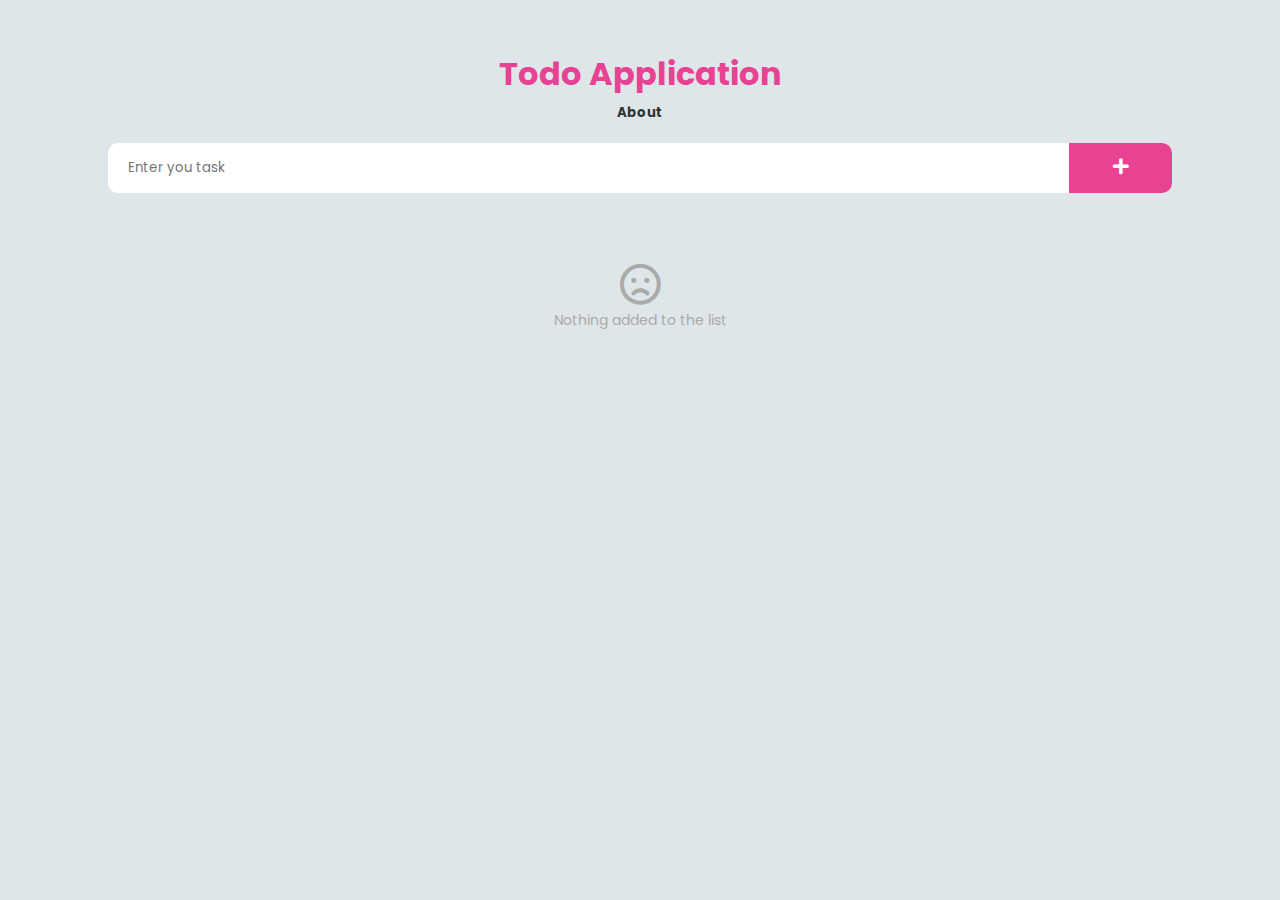
==== commit fa3c4327: "Added functionality to our code" ====
--- a/index.html
+++ b/index.html
@@ -24,31 +24,19 @@
         <h5><a href="about.html">About</a></h5>
 
         <div class="form">
-            <input type="text" id="txtTask" placeholder="Enter you task">
+            <input type="text" id="txtTitle" placeholder="Enter you task">
             <button id="btnAdd"><i class="fas fa-plus"></i></button>
         </div>
 
-        <div class="card-holder">
-            <div class="card">
-                <button class="btn-remove"><i class="fas fa-times"></i></button>
-                <p>Lorem ipsum dolor sit amet.</p>
-            </div>
-            <div class="card">
-                <button class="btn-remove"><i class="fas fa-times"></i></button>
-                <p>Lorem ipsum dolor sit amet consectetur adipisicing elit. Unde est nostrum optio et modi atque ea
-                    aliquid velit officiis commodi!</p>
-            </div>
-            <div class="card">
-                <button class="btn-remove"><i class="fas fa-times"></i></button>
-                <p>Lorem, ipsum.</p>
-            </div>
-            <div class="card">
-                <button class="btn-remove"><i class="fas fa-times"></i></button>
-                <p>Lorem ipsum dolor sit amet.</p>
-            </div>
+        <div class="card-holder"></div>
+
+        <div class="empty">
+            <i class="far fa-frown fa-3x"></i>
+            Nothing added to the list
         </div>
+    </div>
 
-    </div>
+    <script src="js/app.js"></script>
 
 </body>
 
--- a/css/style.css
+++ b/css/style.css
@@ -6,6 +6,7 @@
     - CONTAINER
     - FORM
     - CARD
+    - EMPTY
 */
 
 /* COLORS
@@ -143,4 +144,18 @@
 }
 .card-holder .card:last-child {
     margin-bottom: 0;
+}
+
+/* EMPTY
+---------------------------------------------------------------------- */
+.empty {
+    text-align: center;
+    color: #aaa;
+    font-size: 14px;
+    padding: 50px 0;
+}
+.empty i {
+    display: block;
+    color: #aaa;
+    margin-bottom: 5px;
 }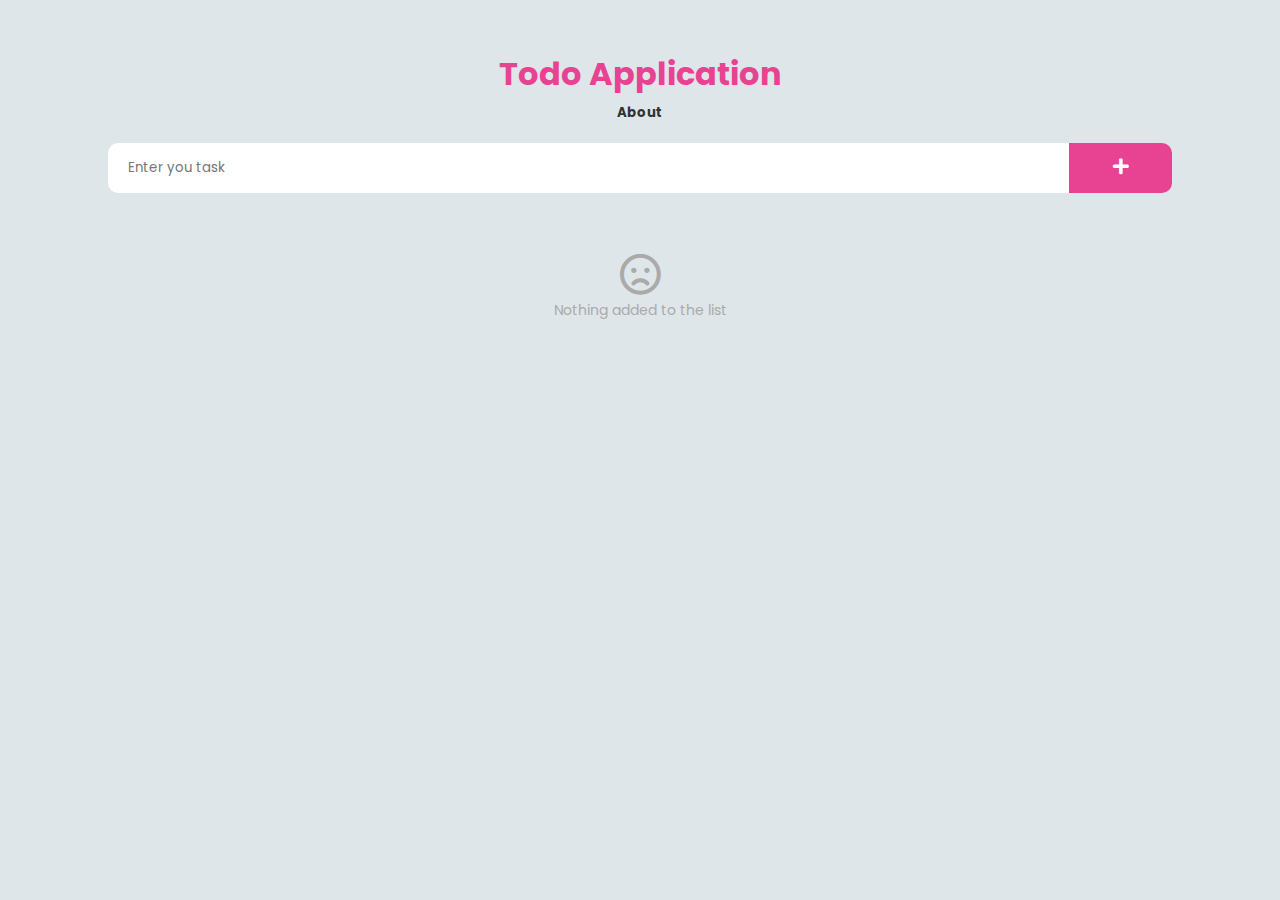
==== commit 3338abb3: "Added clear all button, prepend the cards and handled the toggle status" ====
--- a/index.html
+++ b/index.html
@@ -28,6 +28,8 @@
             <button id="btnAdd"><i class="fas fa-plus"></i></button>
         </div>
 
+        <button id="btnClear"><i class="fas fa-trash-alt"></i> Clear All</button>
+
         <div class="card-holder"></div>
 
         <div class="empty">
--- a/css/style.css
+++ b/css/style.css
@@ -7,6 +7,7 @@
     - FORM
     - CARD
     - EMPTY
+    - CLEAR
 */
 
 /* COLORS
@@ -79,7 +80,7 @@
 ---------------------------------------------------------------------- */
 .form {
     display: flex;
-    margin-bottom: 20px;
+    margin-bottom: 10px;
 }
 .form input {
     flex-basis: 90%;
@@ -158,4 +159,21 @@
     display: block;
     color: #aaa;
     margin-bottom: 5px;
+}
+
+/* CLEAR
+---------------------------------------------------------------------- */
+#btnClear {
+    background-color: transparent;
+    border: none;
+    margin-bottom: 20px;
+    font-size: 12px;
+    padding: 0;
+    color: #777;
+    display: block;
+    text-align: right;
+    width: 100%;
+}
+#btnClear i {
+    color: #777;   
 }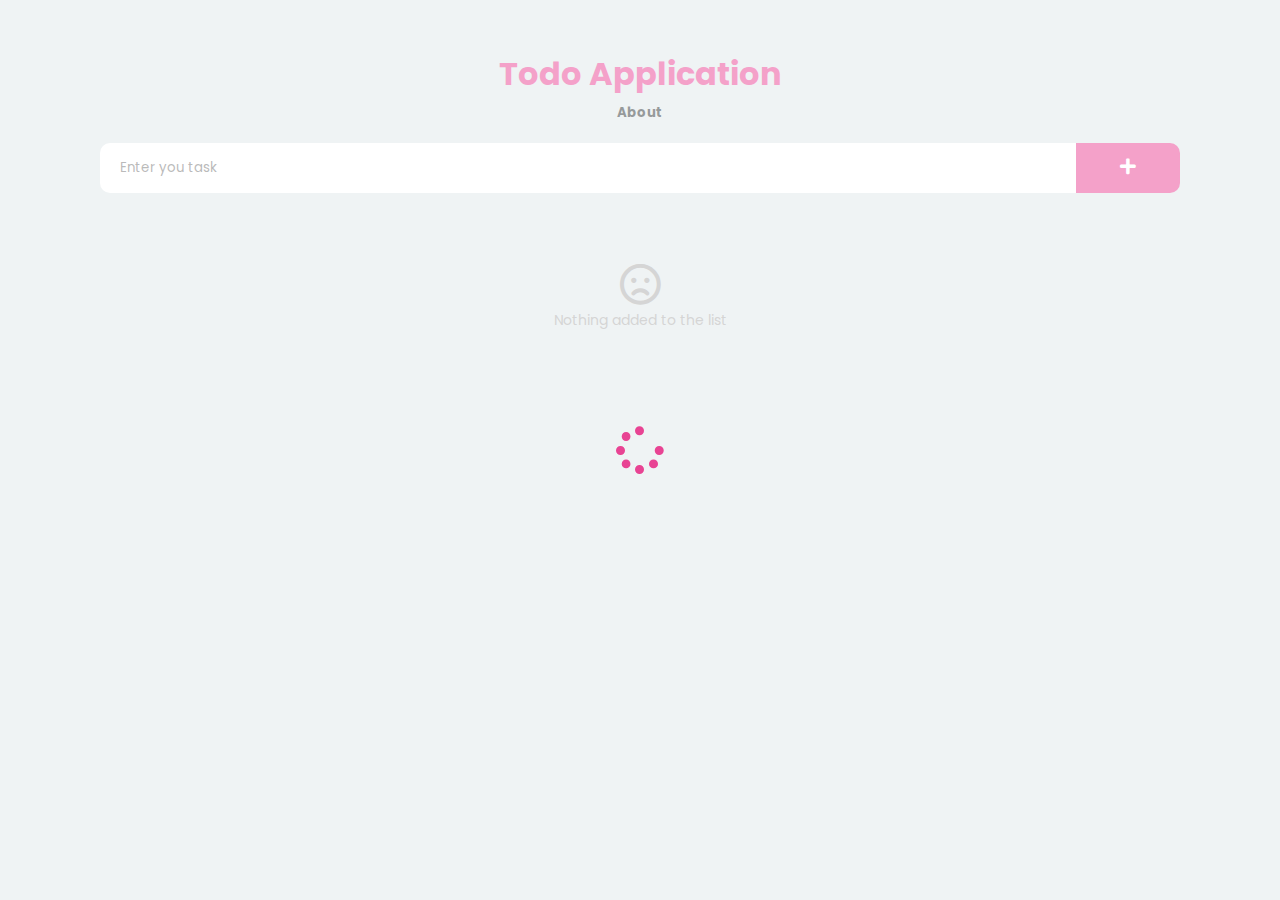
==== commit 178cee0b: "Added Loader" ====
--- a/index.html
+++ b/index.html
@@ -38,6 +38,12 @@
         </div>
     </div>
 
+    <div class="loader">
+        <div>
+            <i class="fas fa-spinner fa-spin fa-3x"></i>
+        </div>
+    </div>
+
     <script src="js/app.js"></script>
 
 </body>
--- a/css/style.css
+++ b/css/style.css
@@ -8,6 +8,7 @@
     - CARD
     - EMPTY
     - CLEAR
+    - LOADER
 */
 
 /* COLORS
@@ -32,6 +33,7 @@
 }
 body {
     background-color: #dfe6e9;
+    margin: 0;
 }
 .btn-back {
     display: inline-block;
@@ -43,6 +45,9 @@
 .btn-back:hover {
     background-color: #dfe6e9;
 }
+.d-none {
+    display: none!important;
+}
 
 /* CONTAINER
 ---------------------------------------------------------------------- */
@@ -143,6 +148,9 @@
 .card .btn-remove i {
     color: #fff;
 }
+.card-holder {
+    margin-top: 20px;
+}
 .card-holder .card:last-child {
     margin-bottom: 0;
 }
@@ -166,14 +174,29 @@
 #btnClear {
     background-color: transparent;
     border: none;
-    margin-bottom: 20px;
     font-size: 12px;
     padding: 0;
     color: #777;
-    display: block;
+    display: none;
     text-align: right;
     width: 100%;
 }
 #btnClear i {
     color: #777;   
+}
+
+/* LOADER
+---------------------------------------------------------------------- */
+.loader {
+    width: 100%;
+    height: 100%;
+    position: fixed;
+    top: 0;
+    display: flex;
+    justify-content: center;
+    align-items: center;
+    background-color: rgba(255, 255, 255, 0.5);
+}
+.loader i {
+    color: #e84393;
 }